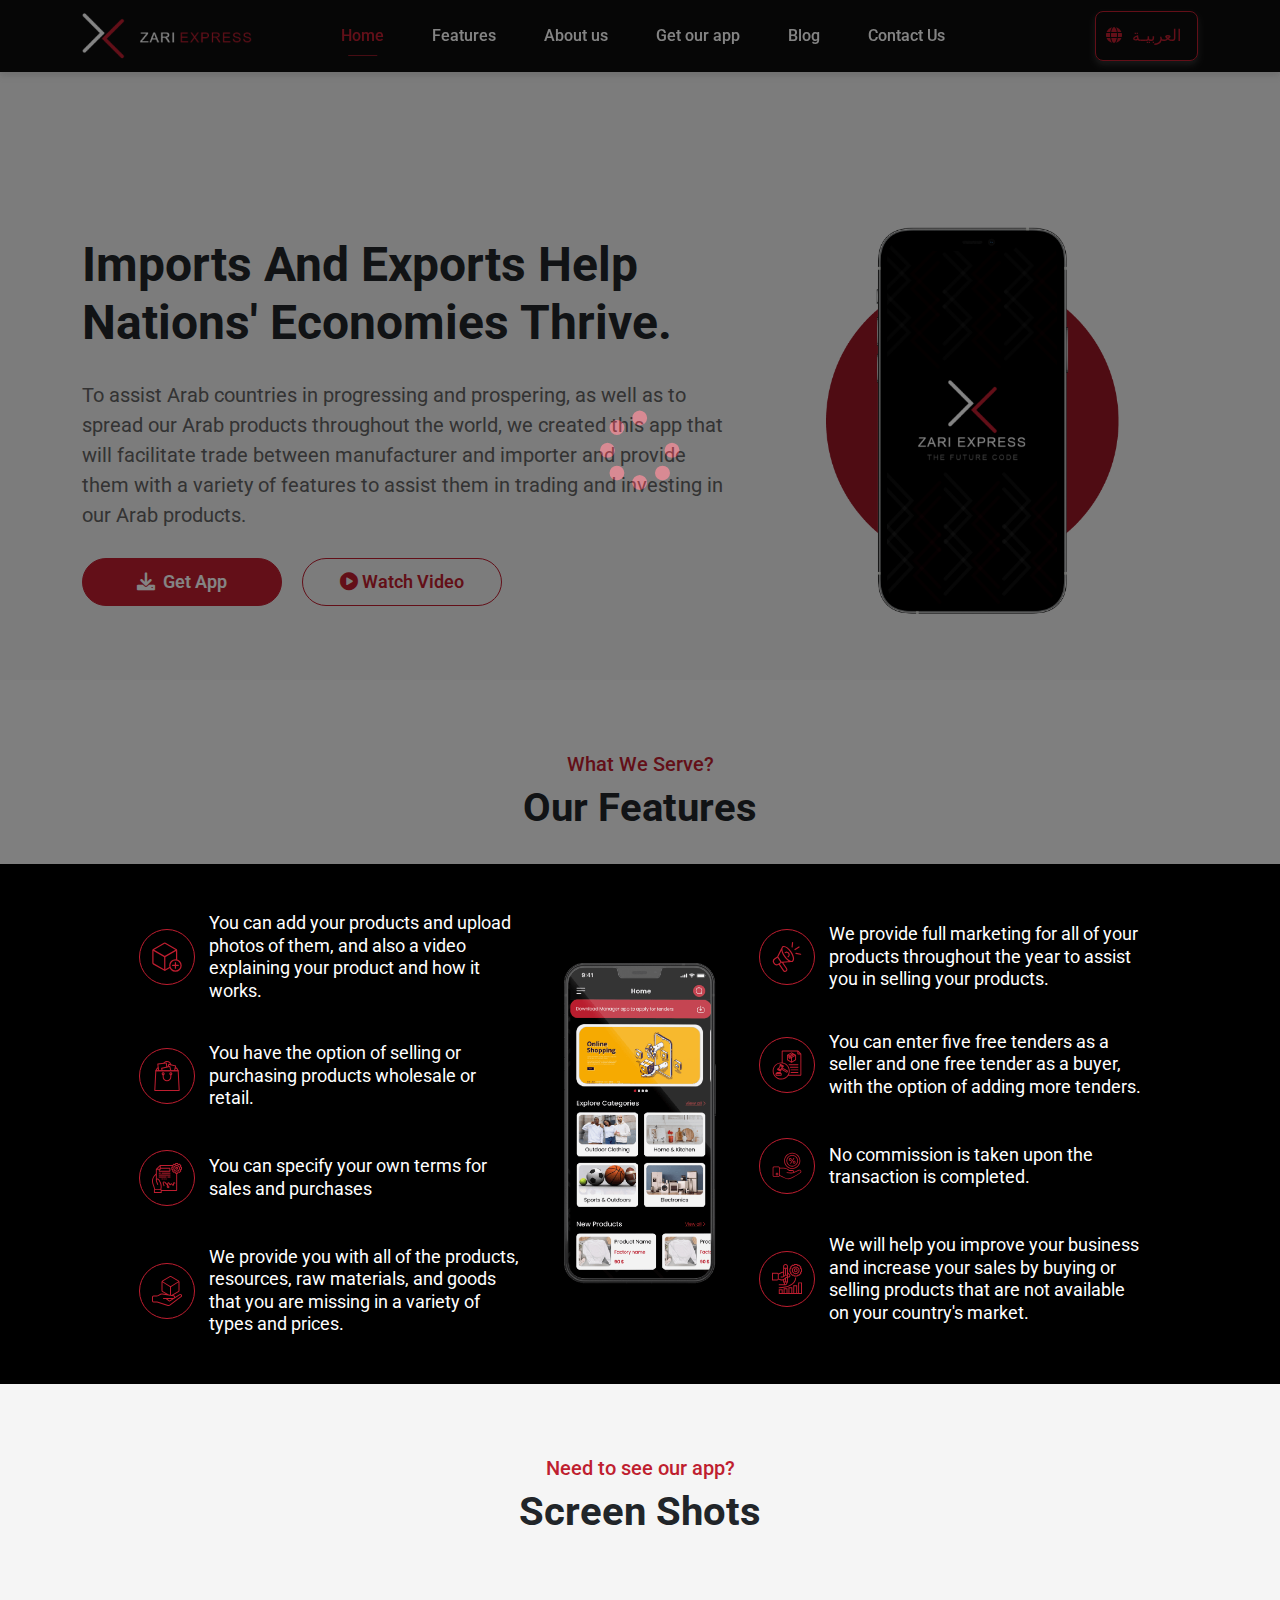
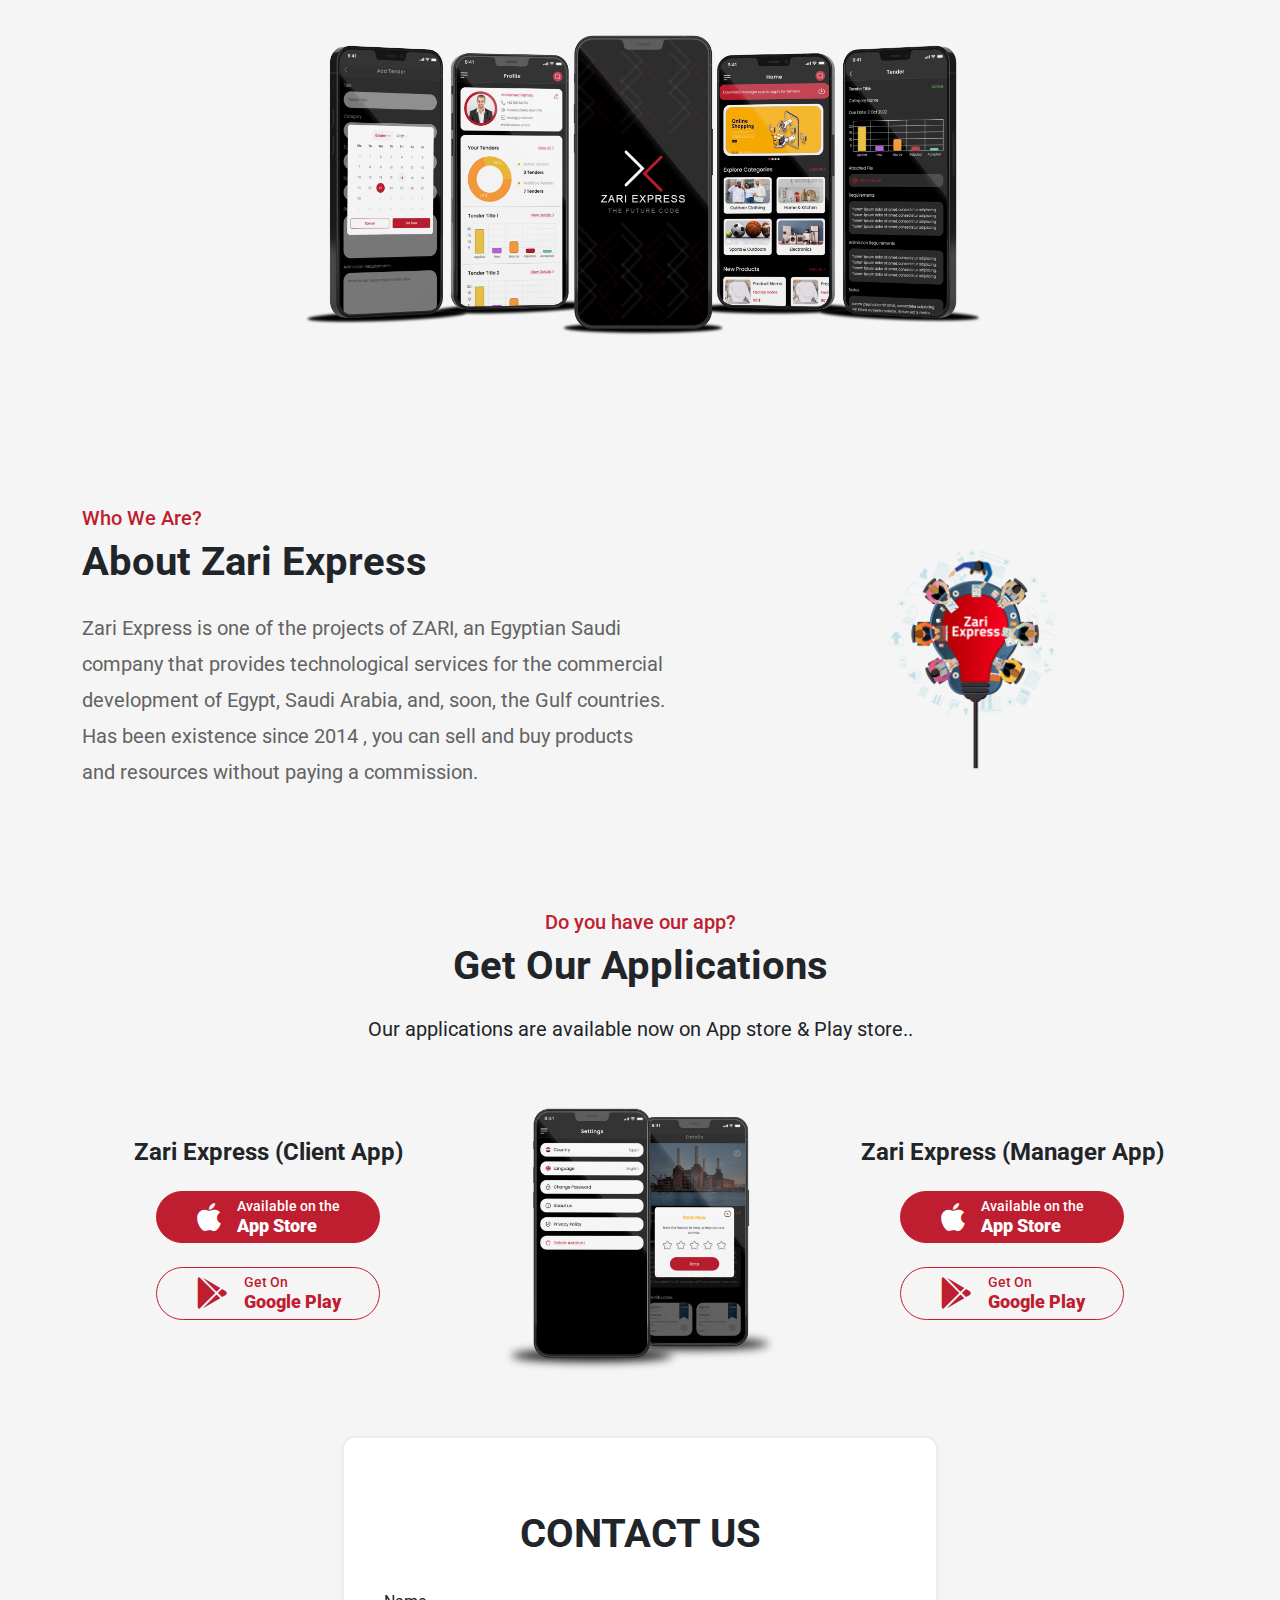
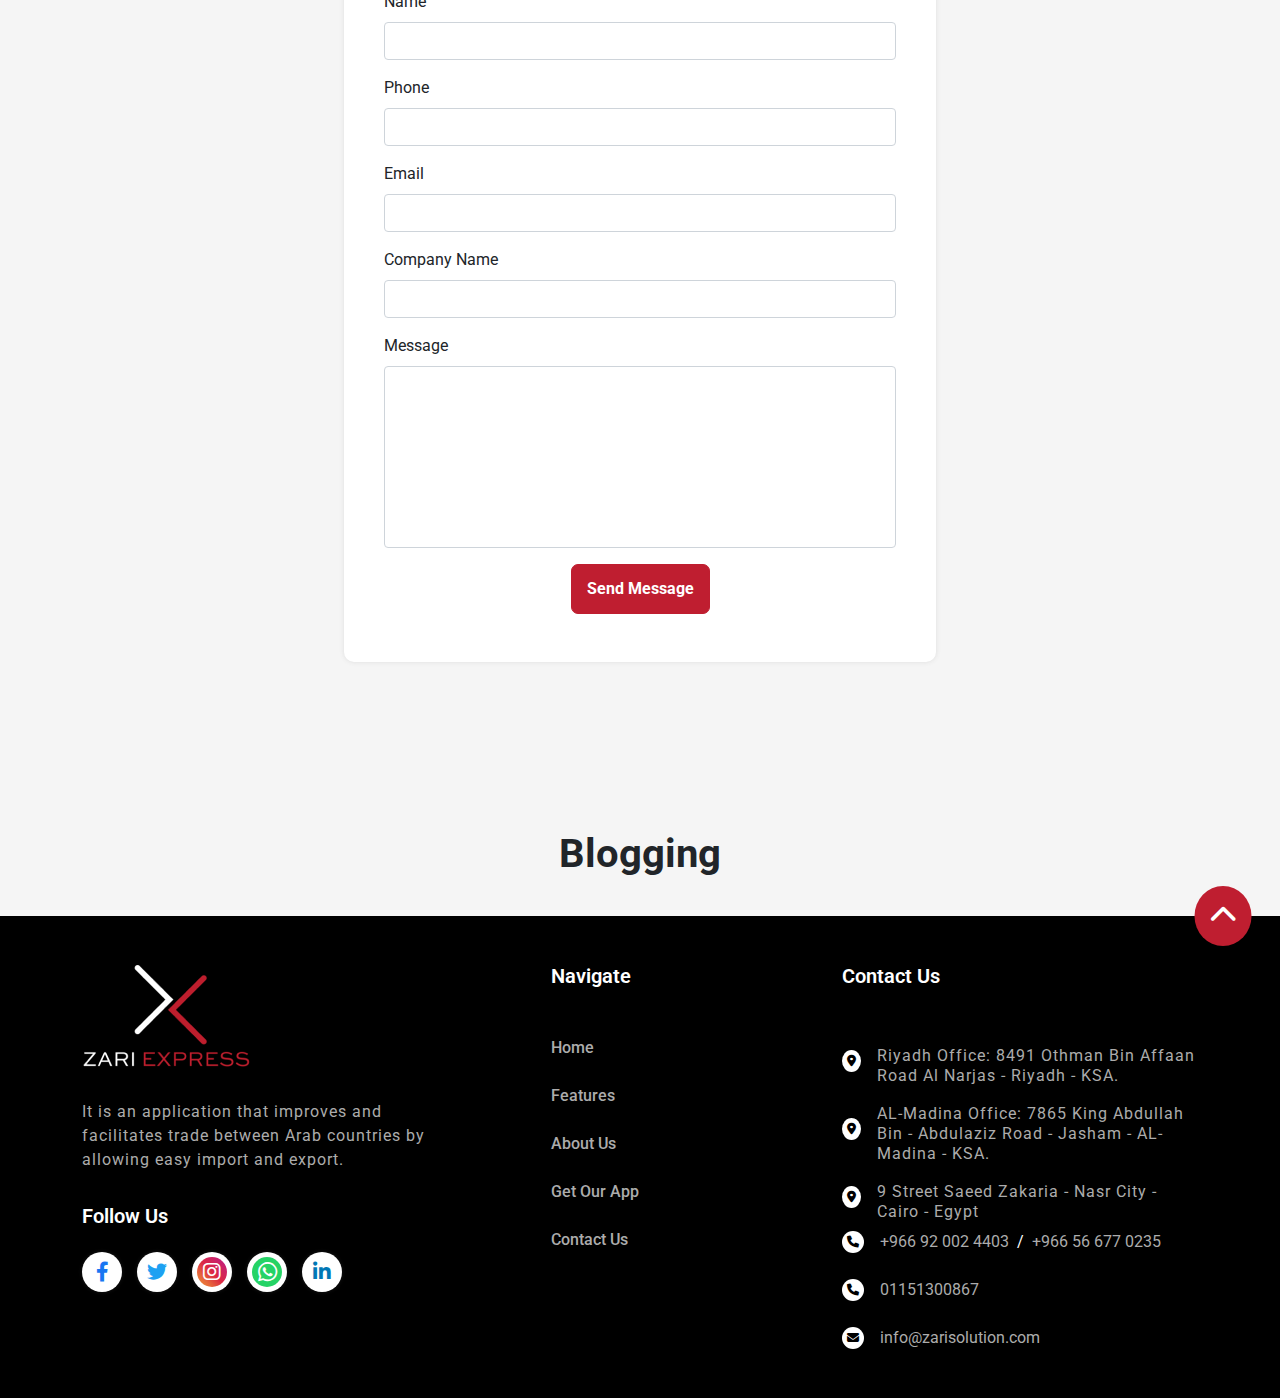
==== index.html @ 016247a8 "express" ====
<!DOCTYPE html>
<html lang="en">

<head>
    <title> Zari Express </title>
    <meta charset="UTF-8">
    <meta name="description" content="Zari Express  ">
    <meta name="kaywords" content="Zari Express  ">
    <meta http-equiv="X-UA-Compatible" content="IE=edge" />
    <meta name="viewport" content="width=device-width, initial-scale=1.0" />
    <meta name="author" content="AHMED RASHED" />
    <!-- Favicon -->
    <link href="imgs/favicon.png" rel="icon">
    <link href="https://fonts.googleapis.com/css2?family=Roboto:wght@300;400;500;700;900&family=Tajawal:wght@400;500;600;700&display=swap" rel="stylesheet">
    <link rel="stylesheet" href="css/all.min.css">
    <link rel="stylesheet" href="css/bootstrap.min.css">
    <link rel="stylesheet" href="css/style.css">
</head>

    <!-- ready -->
    <div id="ready">
        <i class="fa fa-spinner fa-5x fa-spin"></i>
    </div>

    <!-- back to top -->
    <a id="topBtn" class="position-fixed bottom-0 end-0 translate-middle text-white">
        <i  class="fa-solid fa-chevron-up fs-3 p-3 main-bg rounded-circle"></i>
    </a>

    <!-- navbar -->
    <nav class="navbar navbar-expand-lg bg-nav fixed-top py-2">
        <div class="container">
            <a class="navbar-brand"><img src="imgs/on time logo-01.png" alt="Express logo"></a>
            <button class="navbar-toggler" type="button" data-bs-toggle="collapse"
                data-bs-target="#navbarSupportedContent" aria-controls="navbarSupportedContent" aria-expanded="false"
                aria-label="Toggle navigation">
            </button>
            <div class="collapse navbar-collapse" id="navbarSupportedContent">
                <ul class="navbar-nav me-auto mb-2 mb-lg-0 ms-0 ms-lg-5 py-3 py-lg-0 fw-bold">
                    <li class="nav-item">
                        <a class="nav-link active" aria-current="page" href="#home">Home</a>
                    </li>
                    <li class="nav-item">
                        <a class="nav-link" href="#features">Features</a>
                    </li>
                    <!-- <li class="nav-item"> -->
                        <!-- <a class="nav-link" href="#screenshots">Screenshots</a> -->
                    <!-- </li> -->
                    <li class="nav-item">
                        <a class="nav-link" href="#about">About us</a>
                    </li>
                    <li class="nav-item">
                        <a class="nav-link" href="#get">Get our app</a>
                    </li>
                    <li class="nav-item">
                        <a class="nav-link" href="#blog">Blog</a>
                    </li>
                    <li class="nav-item">
                        <a class="nav-link" href="#contact">Contact Us</a>
                    </li>
                </ul>
                <div class="custome d-flex justify-content-center align-items-center pb-4 pb-lg-0">
                    <div class="language py-2">
                        <i class="fa-solid fa-globe fs-6"></i>
                        <button class="py-1">العربيـة</button>
                    </div>
                </div>
            </div>
        </div>
    </nav>

    <!-- header section -->
    <header id="home" class="home position-relative">
 
        <div class="total-header min-vh-70 d-flex justify-content-center align-items-center">
            <div class="container">
                <div class="row gy-5 d-flex justify-content-center align-items-center">
                    <div class="col-lg-7">
                        <div class="caption">
                            <h1 class="text-capitalize fw-bold mb-4">Imports and exports help nations' economies thrive.</h1>
                            <p class="mb-4 py-1">To assist Arab countries in progressing and prospering, as well as to spread our Arab products throughout the world, we created this app that will facilitate trade between manufacturer and importer and provide them with a variety of features to assist them in trading and investing in our Arab products.</p>
                            <div class="buttons">
                                <a href="#get" class="btn rounded-pill main-btn me-lg-3 special-m"><i class="fa-solid fa-download me-1"></i> Get App</a>
                                <button type="button" class="modal-btn btn rounded-pill second-btn">
                                    <i class="fa-solid fa-circle-play me-1"></i>Watch Video
                                </button>
                            </div>
                        </div>
                    </div>
                    <div class="col-lg-5">
                        <div class="img-header text-center position-relative">
                            <img src="imgs/Group 24.png" class="w-60 yellow" alt="Group">
                            <div class="img-phone position-absolute top-50 start-50 translate-middle">
                                <img src="imgs/iPhone 12 Pro.png" class="w-100" alt="iPhone 12 Pro">
                            </div>
                        </div>
                    </div>
                </div>
                <div class="trailer">
                    <iframe src="https://www.youtube.com/embed/0EMTIXkuMOU" frameborder="0"></iframe>
                    <i class="fa-solid fa-xmark close"></i>
                </div>
            </div>
        </div>
    </header>

    <!-- features section -->
    <section id="features" class="features pt-5">
        <div class="container">
            <div class="main-title text-center py-4">
                <h5 class="main-color mb-2">What We Serve?</h5>
                <h2 class="fw-bold fs-1">Our Features</h2>
            </div>
        </div>
        <div class="container-fluid bg-black py-5">
            <div class="row gy-5 d-flex justify-content-center align-items-center">
                <div class="col-lg-5">
                    <div class="feature special">
                        <span><img src="imgs/Express Icons/1.svg" alt="booking"></span>
                        <p class="one">You can add your products and upload photos of them, and also a video explaining your product and how it works.</p>
                    </div>
                    <div class="feature special">
                        <span><img src="imgs/Express Icons/2.svg" alt="party"></span>
                        <p class="two">You have the option of selling or purchasing products wholesale or retail.</p>
                    </div>
                    <div class="feature special">
                        <span><img src="imgs/Express Icons/3.svg" alt="schedule"></span>
                        <p class="three">You can specify your own terms for sales and purchases </p>
                    </div>
                    <div class="feature special mb-0">
                        <span><img src="imgs/Express Icons/4.svg" alt="Ticket Star"></span>
                        <p class="seven">We provide you with all of the products, resources, raw materials, and goods that you are missing in a variety of types and prices.</p>
                    </div>
                </div>
                <div class="col-lg-2">
                    <div class="img-feature text-center">
                        <img src="imgs/Frame 2.png" alt="Frame">
                    </div>
                </div>
                <div class="col-lg-5">
                    <div class="feature special-second">
                        <span><img src="imgs/Express Icons/5.svg" alt="offer"></span>
                        <p class="four">We provide full marketing for all of your products throughout the year to assist you in selling your products.</p>
                    </div>
                    <div class="feature special-second">
                        <span><img src="imgs/Express Icons/6.svg" alt="fast-time"></span>
                        <p class="five">You can enter five free tenders as a seller and one free tender as a buyer, with the option of adding more tenders. </p>
                    </div>
                    <div class="feature special-second">
                        <span><img src="imgs/Express Icons/7.svg" alt="drive-thru"></span>
                        <p class="six">No commission is taken upon the transaction is completed. </p>
                    </div>
                    <div class="feature special-second mb-0">
                        <span><img src="imgs/Express Icons/8.svg" alt="services"></span>
                        <p class="eight">We will help you improve your business and increase your sales by buying or selling products that are not available on your country's market.</p>
                    </div>
                </div>
            </div>
        </div>
    </section>

    <!-- screenshots section -->
    <section id="screenshots" class="screenshots py-5">
        <div class="container">
            <div class="main-title text-center py-4">
                <h5 class="main-color mb-2">Need to see our app?</h5>
                <h2 class="fw-bold fs-1">Screen Shots</h2>
            </div>
            <div class="img-screenshots text-center">
                <img src="imgs/Group 2 (2).png" alt="Group" class="w-75">
            </div>
        </div>
    </section>

    <!-- about us section -->
    <section id="about" class="about py-5">
        <div class="container py-4">
            <div class="row gy-5 d-flex justify-content-center align-items-center">
                <div class="col-lg-8">
                    <div class="main-title">
                        <h5 class="main-color mb-2">Who We Are?</h5>
                        <h2 class="fw-bold fs-1 mb-4">About Zari Express</h2>
                        <p class="fs-5 mb-0">Zari Express is one of the projects of ZARI, an Egyptian Saudi company that provides technological services for the commercial development of Egypt, Saudi Arabia, and, soon, the Gulf countries.  Has been existence since 2014 , you can sell and buy products and resources without paying a commission.</p>
                    </div>
                </div>
                <div class="col-lg-4">
                    <div class="img-about">
                        <img src="imgs/Booking illustration.png" alt="Booking illustration">
                    </div>
                </div>
            </div>
        </div>
    </section>

    <!-- get our app section -->
    <section id="get" class="get pt-5">
        <div class="container">
            <div class="main-title text-center pb-5">
                <h5 class="main-color mb-2">Do you have our app?</h5>
                <h2 class="fw-bold fs-1 mb-4">Get Our Applications</h2>
                <p class="fs-5 mb-0">Our applications are available now on App store & Play store..</p>
            </div>
            <div class="row gy-5 gx-0 d-flex justify-content-center align-items-center">
                <div class="col-lg-4">
                    <div class="client text-center d-flex flex-column">
                        <h4 class="mb-4 fw-bold">Zari Express (Client App)</h4>
                        <a  href="#"
                            class="btn mx-auto rounded-pill main-btn mb-4 d-flex justify-content-center align-items-center">
                            <i class="fa-brands fa-apple me-3 fa-2x"></i>
                            <div class="parag text-start ">
                                <p class="mb-0 available">Available on the</p>
                                <p class="mb-0 app">App Store</p>
                            </div>
                        </a>
                        <a target="_blank" href="https://play.google.com/store/apps/details?id=com.zari.zariexpress"
                            class="btn mx-auto rounded-pill second-btn mb-4 d-flex justify-content-center align-items-center">
                            <i class="fa-brands fa-google-play me-3 fa-2x"></i>
                            <div class="parag text-start">
                                <p class="mb-0 get-on">Get On</p>
                                <p class="mb-0 app">Google Play</p>
                            </div>
                        </a>
                    </div>
                </div>
                <div class="col-lg-4">
                    <div class="img-apps text-center">
                        <img src="imgs/Group 25.png" alt="Group">
                    </div>
                </div>
                <div class="col-lg-4">
                    <div class="manager text-center d-flex flex-column">
                        <h4 class="mb-4 fw-bold">Zari Express (Manager App)</h4>
                        <a   href="#"
                            class="btn mx-auto rounded-pill main-btn mb-4 d-flex justify-content-center align-items-center">
                            <i class="fa-brands fa-apple me-3 fa-2x"></i>
                            <div class="parag text-start">
                                <p class="mb-0 available">Available on the</p>
                                <p class="mb-0 app">App Store</p>
                            </div>
                        </a>
                        <a   href="#"
                            class="btn mx-auto rounded-pill second-btn mb-4 d-flex justify-content-center align-items-center">
                            <i class="fa-brands fa-google-play me-3 fa-2x"></i>
                            <div class="parag text-start">
                                <p class="mb-0 get-on">Get On</p>
                                <p class="mb-0 app">Google Play</p>
                            </div>
                        </a>
                    </div>
                </div>
            </div>
        </div>
    </section>

    <!-- contact us section last update -->
    <section id="contact" class="contact p-5  ">
        <div class="container  py-5">
            <div class="main-title text-center py-4"> 
                <h2 class="fw-bold fs-1 main__title-h2">CONTACT US</h2>
            </div> 
            <form  onsubmit="sendMessage(); reset(); return false" class="contact-screenshots  ">
                        <div  class="mb-3">
                            <label for="label__name" class="form-label label__name ">Name</label>
                            <input type="text" name="" id="label__name" class="form-control" placeholder="" aria-describedby="helpId">
                        </div>
    
                        <div class="mb-3">
                            <label for="label__phone" class="form-label label__phone">Phone</label>
                            <input type="number" name="" id="label__phone" class="form-control" placeholder="" aria-describedby="helpId">
                        </div>
    
                        <div class="mb-3">
                            <label for="label__email" class="form-label label__email">Email</label>
                            <input type="email" name="" id="label__email" class="form-control" placeholder="" aria-describedby="helpId">
                        </div>

                        <div class="mb-3">
                            <label for="label__company" class="form-label label__company">Company Name</label>
                            <input type="text" name="" id="label__company" class="form-control" placeholder="" aria-describedby="helpId">
                        </div>

                        <div class="mb-3">
                            <label for="label__message" class="form-label label__message">Message</label>
                            <textarea class="form-control" style="resize: none;" id="label__message" rows="7"></textarea>
                        </div>
                        
                        <div class="contact-btn d-flex justify-content-center align-items-center">
                            <button  type='submit'  class="m-auto  btn__message">Send Message</button>
                        </div>
                </form>
        </div>
    </section>

    <!-- blogs section last update -->
    <section id="blog" class="blog p-5  ">
        <div class="container-fluid py-5">
            <div class="main-title text-center py-4"> 
                <h2 class="fw-bold fs-1 blog__title-h2">Blogging</h2>
            </div>
            <div class="row " id="rowData">

            </div>
        </div>
    
    </section> 

    <!-- footer -->
    <footer id="footer" class="footer py-5 bg-black position-relative">
        <a id="btnTopFooter" class="position-absolute top-0 end-0 translate-middle text-white"><i
                class="fa-solid fa-chevron-up fs-3 p-3 main-bg rounded-circle"></i></a>
        <div class="container">
            <div class="row gy-5">
                <div class="col-lg-4">
                    <div class="logo-footer">
                        <img src="imgs/on time logo-01 (1).png" alt="Express logo">
                        <p>It is an application that improves and facilitates trade between Arab countries by allowing easy import and export.</p>
                        <h5 class="mb-4">Follow us </h5>
                        <div class="icons-footer d-flex align-items-center">
                            <a target="_blank" href="https://www.facebook.com/zariontime"><i
                                    class="fa-brands fa-facebook-f"></i></a>
                            <a target="_blank" href="https://twitter.com/zariontime"><i
                                    class="fa-brands fa-twitter"></i></a>
                            <a target="_blank" href="https://www.instagram.com/zariontime/"><i
                                    class="fa-brands fa-instagram"></i></a>
                            <a target="_blank" href="https://wa.me/+966566770235"><i
                                    class="fa-brands fa-whatsapp"></i></a>
                            <a target="_blank" href="https://www.linkedin.com/in/zari-solution-ksa-12717623b/"><i
                                    class="fa-brands fa-linkedin-in"></i></a>
                        </div>
                    </div>
                </div>
                <div class="col-lg-4">
                    <div class="navigate w-50 mx-auto">
                        <h5 class="mb-5 first-navigate">navigate</h5>
                        <div class="links-navigate d-flex justify-content-center flex-column">
                            <a href="#home">Home</a>
                            <a href="#features">Features</a> 
                            <a href="#about">About Us</a>
                            <a href="#get">Get Our App</a>
                            <a href="#contact">Contact Us </a>
                        </div>
                    </div>
                </div> 
                <div class="col-lg-4">
                    <div class="navigate">
                        <h5 class="mb-5 contact">Contact us</h5>
                        <div class=" mb-2">
                            <a class="d-flex justify-content-start align-items-center" target="_blank" href="https://www.google.com/maps/place/24%C2%B049'57.9%22N+46%C2%B040'52.1%22E/@24.83275,46.6811389,17z/data=!3m1!4b1!4m5!3m4!1s0x0:0x3687992a9c90bef3!8m2!3d24.8327465!4d46.6811485?hl=en">
                                <span class="me-3"><i class="fa-solid fa-location-dot"></i></span>
                                <p class="lh-sm ksa">Riyadh Office: 8491 Othman Bin Affaan Road Al Narjas - Riyadh - KSA.</p>
                            </a>
                        </div>
                        <div class=" mb-2">
                            <a class="d-flex justify-content-start align-items-center" target="_blank" href="https://www.google.com/maps/place/%D8%AD%D9%84%D9%88%D9%84+%D8%B2%D8%A7%D8%B1%D9%8A+%7C+Zari+Solution%E2%80%AD/@24.4458955,39.7212279,12z/data=!4m5!3m4!1s0x15bd95836af1a273:0xee4e65a3556763e8!8m2!3d24.4685462!4d39.6643014" >
                                <span class="me-3"><i class="fa-solid fa-location-dot"></i></span>
                                <p class="lh-sm ksa2">AL-Madina Office: 7865 King Abdullah Bin - Abdulaziz Road - Jasham - AL-Madina - KSA.</p>
                            </a>
                        </div>
                        <div class=" mb-2">
                            <a class="d-flex justify-content-start align-items-center" target="_blank" href="https://www.google.com/maps/place/30%C2%B002'14.9%22N+31%C2%B020'40.5%22E/@30.0374722,31.3445833,17z/data=!3m1!4b1!4m5!3m4!1s0x0:0xdc72553b84eee945!8m2!3d30.037473!4d31.3445899" >
                                <span class="me-3"><i class="fa-solid fa-location-dot"></i></span>
                                <p class="lh-sm egy">9 Street Saeed Zakaria - Nasr City - Cairo - Egypt</p>
                            </a>
                        </div>

                        <div class="phone d-flex justify-content-start align-items-center mb-4 text-white">
                            <span class="me-3"><i class="fa-solid fa-phone"></i></span>
                            <a target="_blank" href="tel:+966 92 002 4403" class="me-2 first"> +966 92 002 4403</a> / <a
                                target="_blank" href="tel:+966566770235" class="ms-2 second"> +966 56 677 0235</a>
                        </div>
                        <div class="phone d-flex justify-content-start align-items-center mb-4 text-white">
                            <span class="me-3"><i class="fa-solid fa-phone"></i></span>
                            <a target="_blank" href="tel:01151300867" class="me-2"> 01151300867</a>
                        </div>
                        <div class="d-flex justify-content-start align-items-center">
                            <span class="me-3"><i class="fa-solid fa-envelope"></i></span>
                            <a target="_blank" href="mailto:info@zarisolution.com@gmail.com?subject = Feedback&body = Message"> info@zarisolution.com</a>
                        </div>
                    </div>
                </div>
            </div>
        </div>
    </footer>

    <!-- js files -->
    <script src="js/bootstrap.bundle.min.js"></script>
    <script src="js/jquery-3.6.0.min.js"></script>
    <script src="js/main.js"></script>

</body>

</html>
---- css/style.css ----
:root {
    --mainColor: #BF1E30;
    --mainColorForm: #bf1e317c;
}

body {
    font-family: 'Roboto', sans-serif;
    background-color: #F5F5F5;
    overflow: hidden;
}

#ready {
    text-align: center;
    z-index: 99999;
    position: fixed;
    inset: 0;
    display: flex;
    justify-content: center;
    align-items: center;
    color: var(--mainColor);
    background-color: #000;
}

#topBtn {
    cursor: pointer;
    z-index: 99999;
    display: none;
}

a {
    text-decoration: none !important;
}

a:focus {
    box-shadow: none !important;
}

i,
img {
    cursor: pointer;
}

.main-color {
    color: var(--mainColor);
}

.main-bg {
    background-color: var(--mainColor);
}


/* navbar */
.navbar {
    box-shadow: 0px 4px 6px rgba(147, 147, 147, 0.26);
}

.navbar .navbar-toggler {
    transition: all 0.25s;
    position: relative;
    width: 40px;
    height: 40px;
    margin-right: 15px;
    cursor: pointer;
}

.navbar .navbar-toggler::before {
    content: '';
    position: absolute;
    width: 25px !important;
    height: 3px !important;
    background-color: var(--mainColor);
    transition: all 0.25s;
    transform: translateY(-10px);
    box-shadow: 0 10px 0 var(--mainColor);
}

.navbar .navbar-toggler.convert::before {
    transform: translateY(0px) rotate(45deg);
    box-shadow: 0 0 0 var(--mainColor);
}

.navbar .navbar-toggler::after {
    content: '';
    position: absolute;
    width: 25px !important;
    height: 3px !important;
    background-color: var(--mainColor);
    transition: all 0.25s;
    transform: translateY(10px);
}

.navbar .navbar-toggler.convert::after {
    transform: translateY(0px) rotate(-45deg);
}

.navbar .navbar-toggler:focus,
.navbar .navbar-toggler:hover {
    box-shadow: none;
}

.navbar .navbar-nav li {
    margin: auto 1rem;
}

.navbar .navbar-nav li a {
    color: #fff;
    position: relative;
    font-weight: 500;
    transition: all 0.25s;
    text-align: center;
}

.navbar .navbar-nav li a::before {
    content: '';
    position: absolute;
    width: 50%;
    opacity: 0;
    height: 1px;
    background-color: var(--mainColor);
    bottom: 0;
    right: 100%;
    transition: all 0.25s;
}

.active,
.navbar-nav a:focus,
.navbar-nav a:hover {
    color: var(--mainColor) !important;
}

.active::before,
.navbar-nav a:focus::before,
.navbar-nav a:hover::before {
    right: 0% !important;
    transform: translateX(-50%) !important;
    opacity: 0.7 !important;
}

.bg-nav {
    background-color: rgba(0, 0, 0, 0.95);
}

.navbar-collapse {
    /* background-color: rgba(0, 0, 0, 0.9); */
    transition: all 0.5s;
}

.custome div {
    border: 1px solid var(--mainColor);
    border-radius: 8px;
    background-color: transparent;
    padding: 10px;
    cursor: pointer;
    color: var(--mainColor);
    box-shadow: 0px 4px 6px rgba(147, 147, 147, 0.26);
}

.custome .language,
.language i {
    transition: all 0.25s;
}

.custome .language:hover {
    background-color: var(--mainColor);
}

.custome .language:hover button,
.custome .language:hover h5 {
    color: #fff !important;
}

/* .custome .language:hover option[value] {
    color: var(--mainColor) !important;
} */

.custome .language:hover.language i {
    color: #fff !important;
}

.custome .language button {
    color: var(--mainColor);
    border: none;
    outline: none;
    background-color: transparent;
    cursor: pointer;
    transition: all 0.25s;
}

/* option {
    transition: all 0.25s;
} */

/* Responsive navbar */

@media screen and (max-width: 992px) {

    .active::before,
    .navbar-nav a:focus::before,
    .navbar-nav a:hover::before {
        display: none !important;
    }

    .navbar .navbar-nav li {
        margin: auto;
    }

    .navbar .navbar-nav li a {
        margin-bottom: 0.75rem;
    }
}

/* header  */
.home {
    margin-top: 50px;
    /* background-color: rgba(249, 249, 249, 0.8); */
    background-color: rgba(238, 238, 238, 0.8);
}

.total-header {
    padding-top: 7rem;
}

.min-vh-70 {
    min-height: 70vh;
}

.caption h1 {
    font-size: 3.5rem;
}

.caption p {
    color: #636363;
    font-size: 20px;
}

.buttons a,
.buttons button {
    font-size: 18px;
    padding-top: 12px;
    padding-bottom: 12px;
    width: 200px;
    font-weight: 600;
    line-height: 22px;
    transition: all 0.25s;
}

.trailer {
    position: fixed;
    top: 50%;
    left: 50%;
    transform: translate(-50%, -50%);
    z-index: 10000;
    background-color: rgba(0, 0, 0, 0.907);
    width: 100%;
    min-height: 70vh;
    display: flex;
    justify-content: center;
    align-items: center;
    visibility: hidden;
    opacity: 0;
}

.trailer.play {
    visibility: visible;
    opacity: 1;
}

.trailer video {
    position: relative;
    width: 900px;
    outline: none;
}

.close {
    position: absolute;
    top: 30px;
    right: 30px;
    cursor: pointer;
    filter: invert(1);
    font-size: 30px;
}

@media screen and (max-width: 992px) {
    .trailer video {
        max-width: 90%;
    }
}

.main-btn {
    background-color: var(--mainColor);
    color: #fff;
    border: 1px solid var(--mainColor);
}

.main-btn:hover {
    background-color: transparent;
    color: var(--mainColor);
}

.second-btn {
    background-color: transparent;
    color: var(--mainColor);
    border: 1px solid var(--mainColor);
}

.second-btn:hover {
    background-color: var(--mainColor);
    color: #fff;
}

.caption,
.img-header {
    position: relative;
    z-index: 2;
}

.img-phone img {
    /* height: 22rem; */
    /* position: relative; */
    /* z-index: 2; */
    transition: all 0.5s;
}

.img-phone img:hover {
    transform: scale(1.1, 1.1);
}

.vectors .vector {
    top: 50%;
}

/* Responsive header section */

@media screen and (max-width: 992px) {
    .total-header .row {
        flex-direction: column-reverse;
    }

    .total-header {
        padding-bottom: 2.5rem;
    }

    .caption,
    .img-header {
        width: 75%;
        margin-right: auto;
        margin-left: auto;
    }

    .caption p {
        font-size: 18px;
    }

    .vectors {
        display: none !important;
    }

}

@media screen and (min-width: 1200px) and (max-width: 1400px) {
    .img-header>img {
        width: 65% !important;
    }

    .img-phone>img {
        width: 85% !important;
    }

    .caption h1 {
        font-size: 3rem;
    }
}

@media screen and (min-width: 992px) and (max-width: 1200px) {
    .img-header>img {
        width: 70% !important;
    }

    .img-phone>img {
        width: 80% !important;
    }
}

@media screen and (min-width: 768px) and (max-width: 992px) {
    .img-header>img {
        width: 70% !important;
    }

    .img-phone>img {
        width: 90% !important;
    }
}

@media screen and (min-width: 768px) and (max-width: 1200px) {
    .caption h1 {
        font-size: 2.5rem;
    }
}

@media screen and (max-width: 768px) {
    .img-header>img {
        width: 70% !important;
    }

    .img-phone>img {
        width: 80% !important;
    }

    .caption h1 {
        font-size: 2rem;
    }

    .buttons a {
        /* width: 150px; */
        margin-bottom: 1.25rem;
    }
}

/* @media screen and (min-width: 300px) and (max-width: 500px){
    .special-m{
        margin-bottom: 1rem;
        margin-left: 20px;
    }
} */

/* Features section */

.feature {
    width: 75%;
    display: flex;
    /* justify-content: center; */
    align-items: center;
    margin-bottom: 2.5rem;
}

.special {
    margin-left: auto;
}

.special-second {
    margin-right: auto;
}

.feature span {
    display: flex;
    justify-content: center;
    align-items: center;
    padding: 12px;
    margin-right: 14px;
    border: 1px solid var(--mainColor);
    border-radius: 50%;
}

.feature span img {
    width: 30px;
    transition: all 0.5s;
}

.feature span img:hover {
    transform: scale(1.15, 1.15);
}

.feature p {
    color: #fff;
    margin-bottom: 0;
    font-size: 18px;
    line-height: 1.25;
}

.img-feature img {
    width: 80%;
    transition: all 0.5s;
}

.img-feature img:hover {
    transform: scale(1.1, 1.1);
}


/* Responsive */

@media screen and (min-width: 992px) and (max-width: 1200px) {
    .img-feature img {
        width: 100%;
    }
}

@media screen and (max-width: 992px) {
    .feature {
        margin-right: auto;
        margin-left: auto;
    }

    .special {
        margin-right: auto;
    }

    .special-second {
        margin-left: auto;
    }

    .img-feature img {
        width: 25%;
    }
}

/* about us section */
.about .main-title p {
    width: 80%;
    line-height: 1.8;
    color: #636363;
    font-size: 20px; 
}

.about .img-about img {
    width: 75%;
    transition: all 0.5s;
}

.about .img-about img:hover {
    transform: scale(1.1, 1.1);
}

/* Responsive */

@media screen and (min-width: 992px) and (max-width: 1200px) {
    .about .img-about img {
        width: 100%;
    }
}

@media screen and (min-width: 768px) and (max-width: 992px) {
    .about .img-about img {
        width: 70%;
    }
}

@media screen and (max-width: 992px) {

    .about .main-title,
    .about .img-about {
        text-align: center;
    }

    .about .main-title p {
        margin-left: auto;
        margin-right: auto;
    }
}


/* get app section */
.parag>p {
    font-size: 14px;
    line-height: 1.2;
    font-weight: 500; 
}

.parag .app {
    font-size: 18px;
    font-weight: 900;
    line-height: 1.2;
}

.client a,
.manager a {
    width: 60%;
}

.img-apps img {
    width: 80%;
    transition: all 0.5s;
}

.img-apps img:hover {
    transform: scale(1.1, 1.1);
}

/* Responsive */

@media screen and (min-width: 992px) and (max-width: 1200px) {
    .img-apps img {
        width: 100%;
    }
}

@media screen and (min-width: 768px) and (max-width: 992px) {

    .client a,
    .manager a {
        width: 28% !important;
    }
}


@media screen and (max-width: 992px) {

    .get .main-title,
    .img-apps {
        width: 75%;
        margin-left: auto;
        margin-right: auto;
    }

    .img-apps img {
        width: 75%;
    }
}

@media screen and (max-width: 768px) {

    .client a,
    .manager a {
        width: 40% !important;
    }
}



/* footer */
.footer h5 {
    text-transform: capitalize;
    color: #fff;
    font-weight: 600;
}

.footer p {
    color: #ACACAC;
    letter-spacing: 1px;
    margin: 2rem 0;
}

.icons-footer a {
    width: 40px;
    height: 40px;
    background-color: #fff;
    display: flex;
    justify-content: center;
    align-items: center;
    margin-right: 15px;
    font-size: 18px;
    border-radius: 50%;
    box-shadow: 0px 0px 4px rgba(154, 154, 154, 0.15);
}

.icons-footer i {
    font-size: 20px;
}

.icons-footer a .fa-facebook-f {
    color: #1877f2;
}

.icons-footer a .fa-twitter {
    color: #1da1f2;
}

.icons-footer a .fa-instagram {
    width: 30px;
    height: 30px;
    border-radius: 50%;
    display: flex;
    justify-content: center;
    align-items: center;
    color: #fff;
    background: #f09433;
    background: -moz-linear-gradient(45deg, #f09433 0%, #e6683c 25%, #dc2743 50%, #cc2366 75%, #bc1888 100%);
    background: -webkit-linear-gradient(45deg, #f09433 0%, #e6683c 25%, #dc2743 50%, #cc2366 75%, #bc1888 100%);
    background: linear-gradient(45deg, #f09433 0%, #e6683c 25%, #dc2743 50%, #cc2366 75%, #bc1888 100%);
    filter: progid:DXImageTransform.Microsoft.gradient(startColorstr='#f09433', endColorstr='#bc1888', GradientType=1);
}

.icons-footer a .fa-whatsapp {
    width: 30px;
    height: 30px;
    border-radius: 50%;
    display: flex;
    justify-content: center;
    align-items: center;
    color: #fff;
    background: #25d366;
    font-size: 22px !important;
}

.icons-footer a .fa-linkedin-in {
    color: #0077b5;
}

.links-navigate a {
    color: #ECECEC;
    font-weight: 500;
    margin-bottom: 1.5rem;
    transition: all 0.3s;
}

.links-navigate a:hover {
    color: var(--mainColor);
}

.navigate a {
    color: #ACACAC;
}

.navigate span {
    padding: 5px;
    background-color: #fff;
    border-radius: 50%;
    color: #000 !important;
    display: inline-flex;
    justify-content: center;
    align-items: center;
}

.navigate span i {
    font-size: 12px;
}

.navigate div p {
    margin-top: 10px;
    margin-bottom: 0px;
    text-align: start;
}

/* Responsive footer */
/* last update */
@media screen and (min-width: 1400px) {
    .footer {

        /* margin-top: -100px; */
    }
}

@media screen and (min-width: 992px) and (max-width: 1400px) {
    .footer {
        margin-top: -90px;
    }
}

@media screen and (max-width: 992px) {

    .icons-footer {
        justify-content: center;
    }

    .logo-footer,
    .navigate {
        width: 75% !important;
        margin-left: auto;
        margin-right: auto;
    }
}

/* last update CONTACT US */

.contact .container {
    box-shadow: 0 0 5px #ddd;
    background-color: #FFFFFF;
    width: 50%;
    display: flex;
    justify-content: center;
    align-items: center;
    flex-direction: column;
    border-radius: 10px;
}

@media screen and (max-width: 992px) {
    .contact .container {
        width: 100% !important;
    }
}

.contact .container .contact-screenshots {
    width: 90%;
}

.contact-btn button:hover {
    background-color: transparent !important;
    color: var(--mainColor);
    border: 1px solid var(--mainColor);
}

.contact-btn button {
    box-shadow: 0 0 7px #ddd;
    transition: all 0.5s;
    font-weight: 700;
    padding: 12px 15px;
    border-radius: 7px;
    background-color: var(--mainColor) !important;
    border: 1px solid var(--mainColor);
    color: #fff;
    box-shadow: none;

}

/* start Blog style */
.app__blog .bg-blog {
    background-color: #f1f1f1;
}

.app__blog .bg-blog .app__blog-h3 {
    margin-top: 16px;
    margin-bottom: 17px;
    font-family: 'Tajawal';
    font-style: normal;
    font-weight: 500;
    font-size: 20px;
    line-height: 24px; 
    /* Black */

    color: #000000;

}
.blogAuthor{
    /* Arabic (Nav bar) */

    font-family: 'Tajawal';
    font-style: normal;
    font-weight: 500;
    font-size: 18px;
    line-height: 22px; 
    text-align: right;

    /* Dark Gray */ 
    color: #4A4A4A;
}
.app__Blog-footer{
    display: flex ;
    justify-content: space-between;
}
.app__Blog-footer-right i{
    color: #4A4A4A;
    
}
/* end Blog style */ 

/* scroll */
::-webkit-scrollbar {
    width: 6px;
}

::-webkit-scrollbar-track {
    background-color: black;
}

::-webkit-scrollbar-thumb {
    background-color: var(--mainColor);
    border-radius: 50px;
}

.form-control:focus {
    outline: 0;
    box-shadow: 0 0 0 0.25rem var(--mainColorForm) !important;
    border-color: var(--mainColor);
}

/* .form-control { */
/* outline: 0; */
/* box-shadow: 0 0 0 0.25rem   rgba(180, 11, 11, 0.745) !important; */
/* border-color:red; */
/* } */

/* Blogs */
.blog__bg-gradient{
    background-color: rgb(223, 222, 222);
}
.blog .bg-light{
    background:white !important
}
@media screen and (max-width:1200px) {
    
    .blog .bg-light {
        width:80% !important;
}
}
@media screen and (max-width:767px) {
    
    .blog .bg-light {
        width:100% !important;
}
}
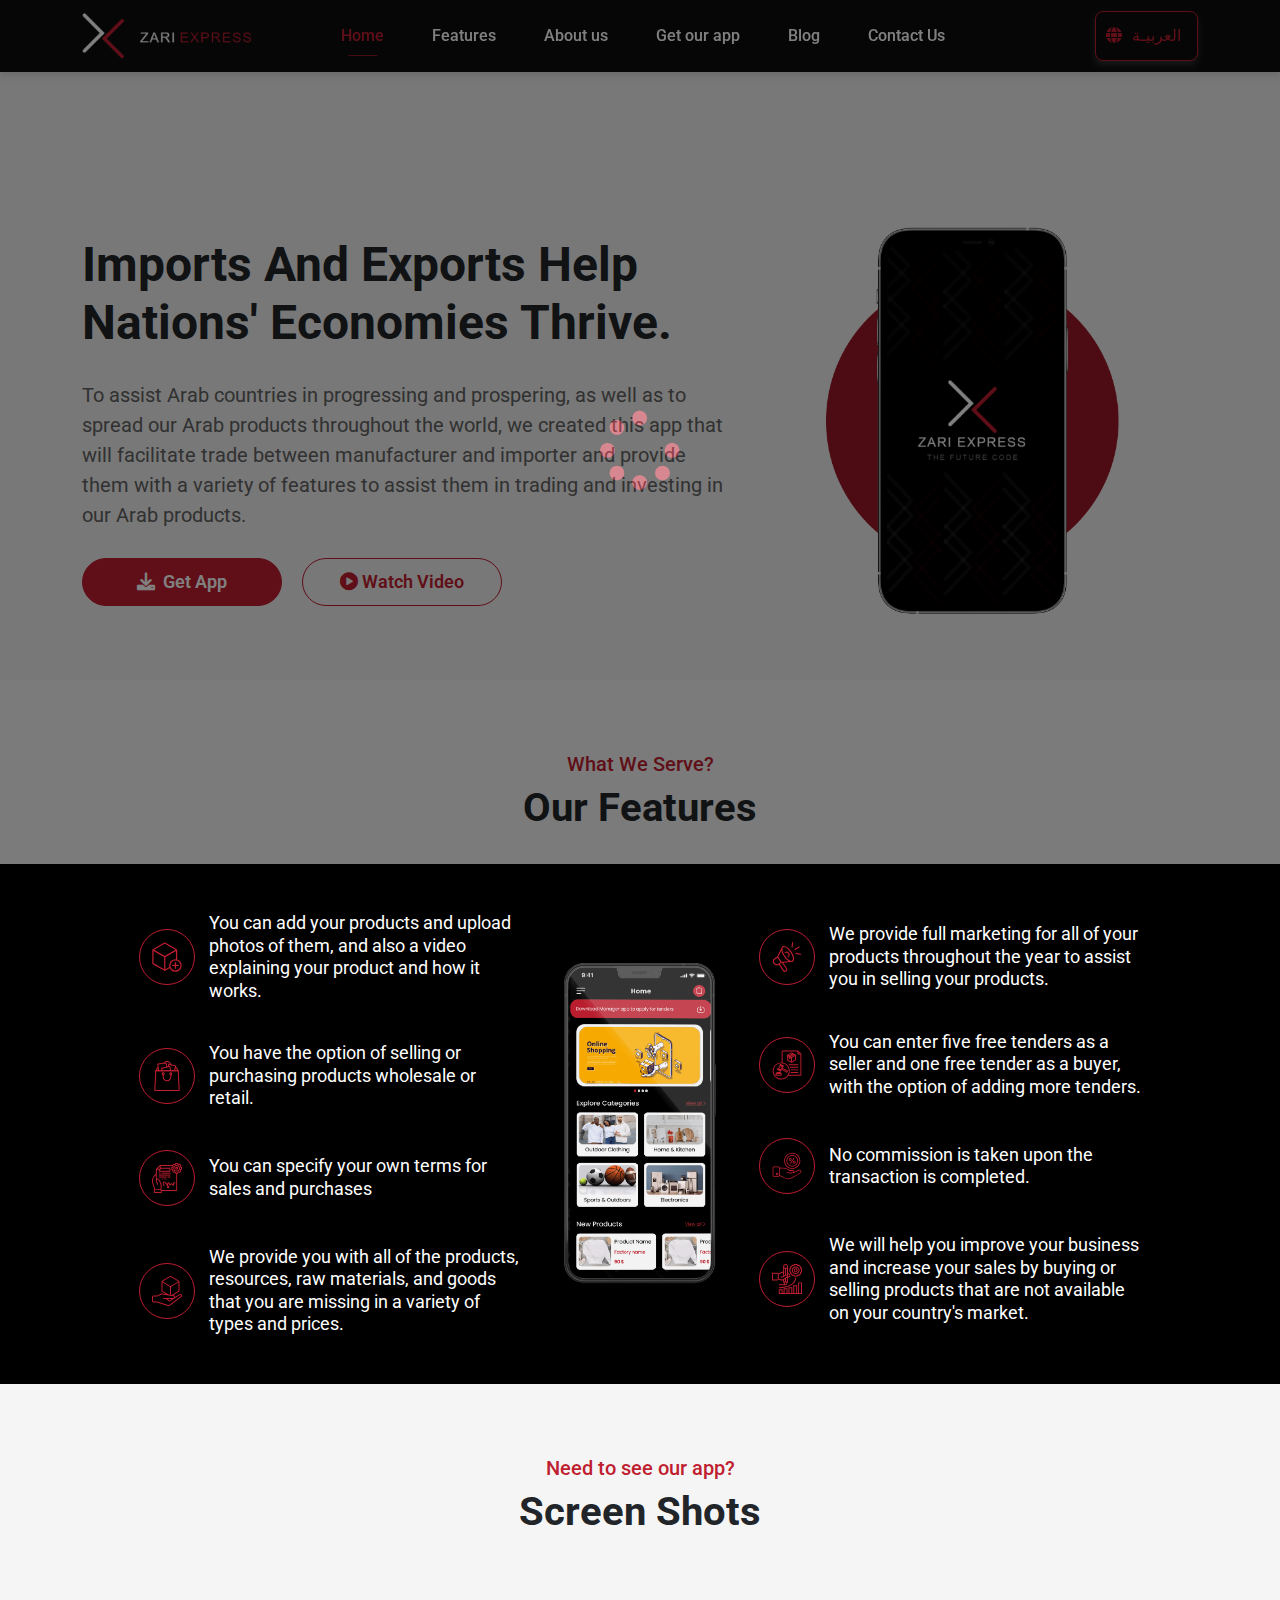
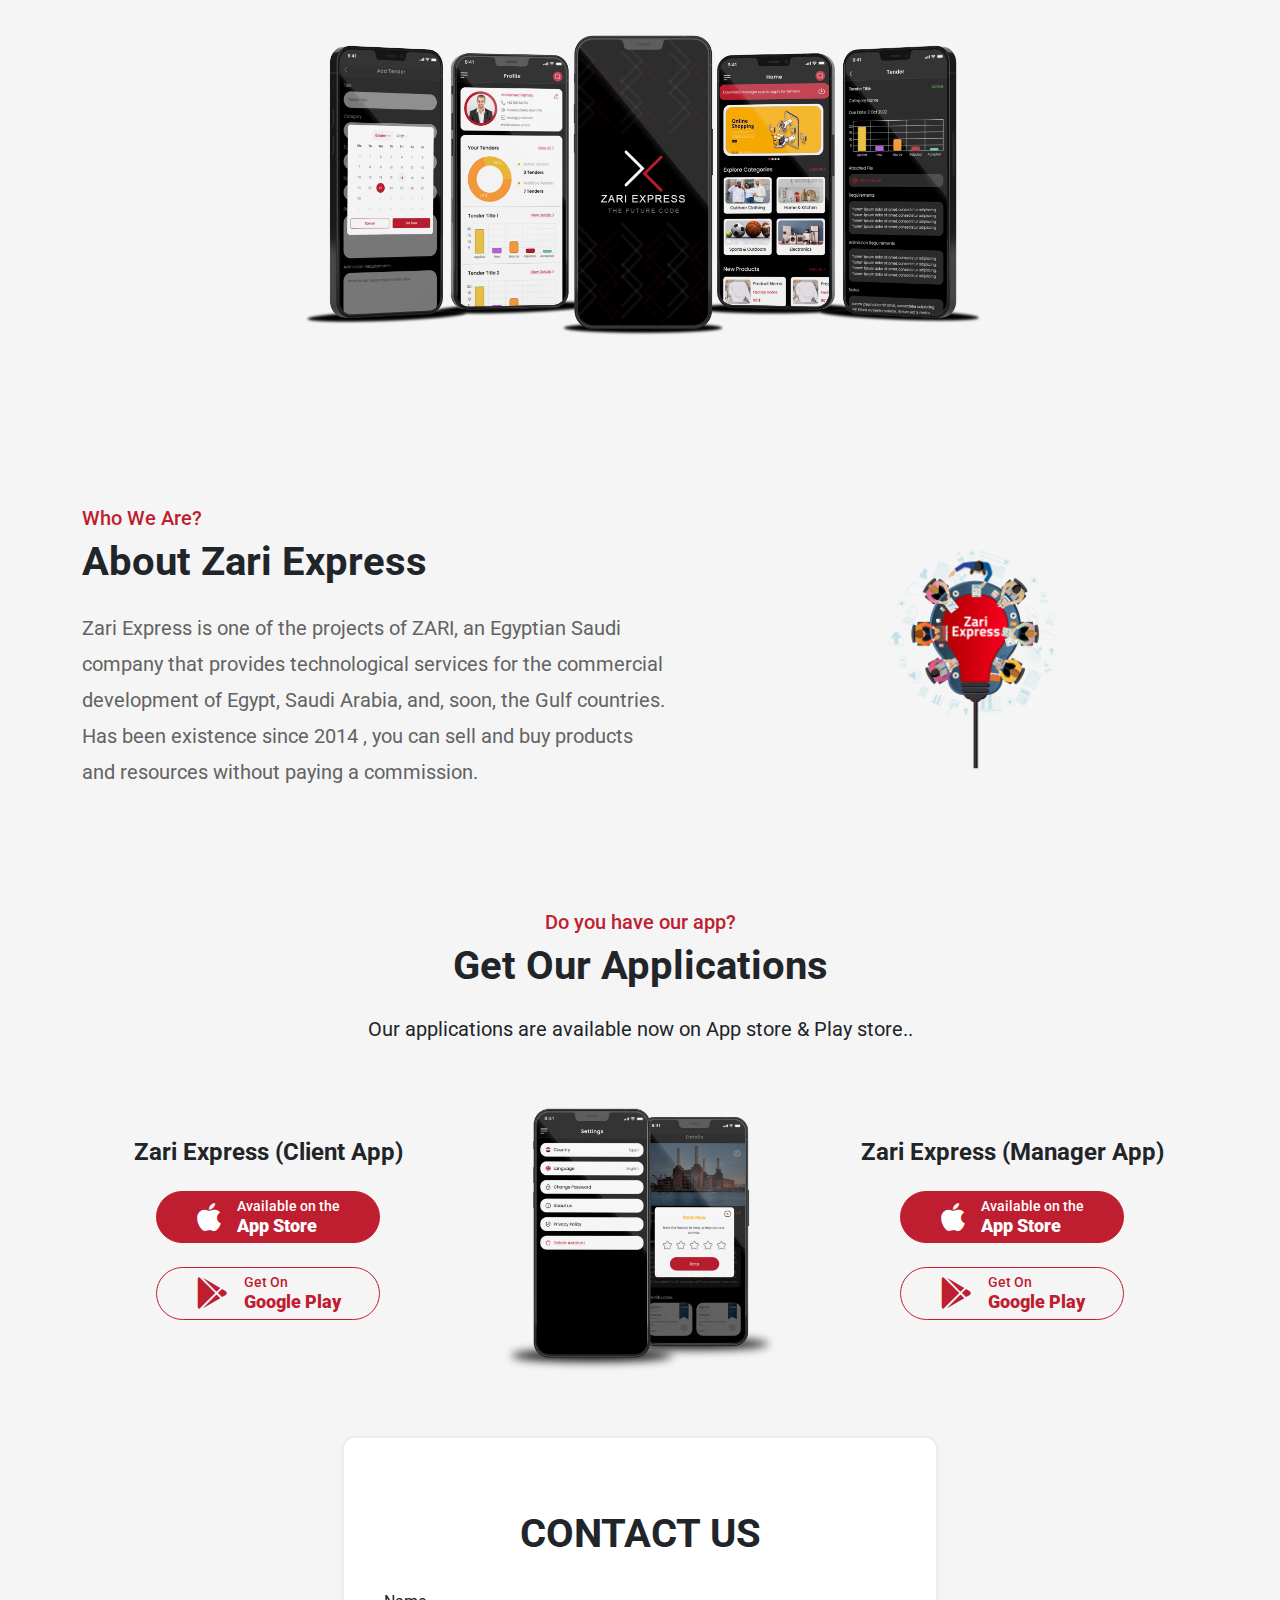
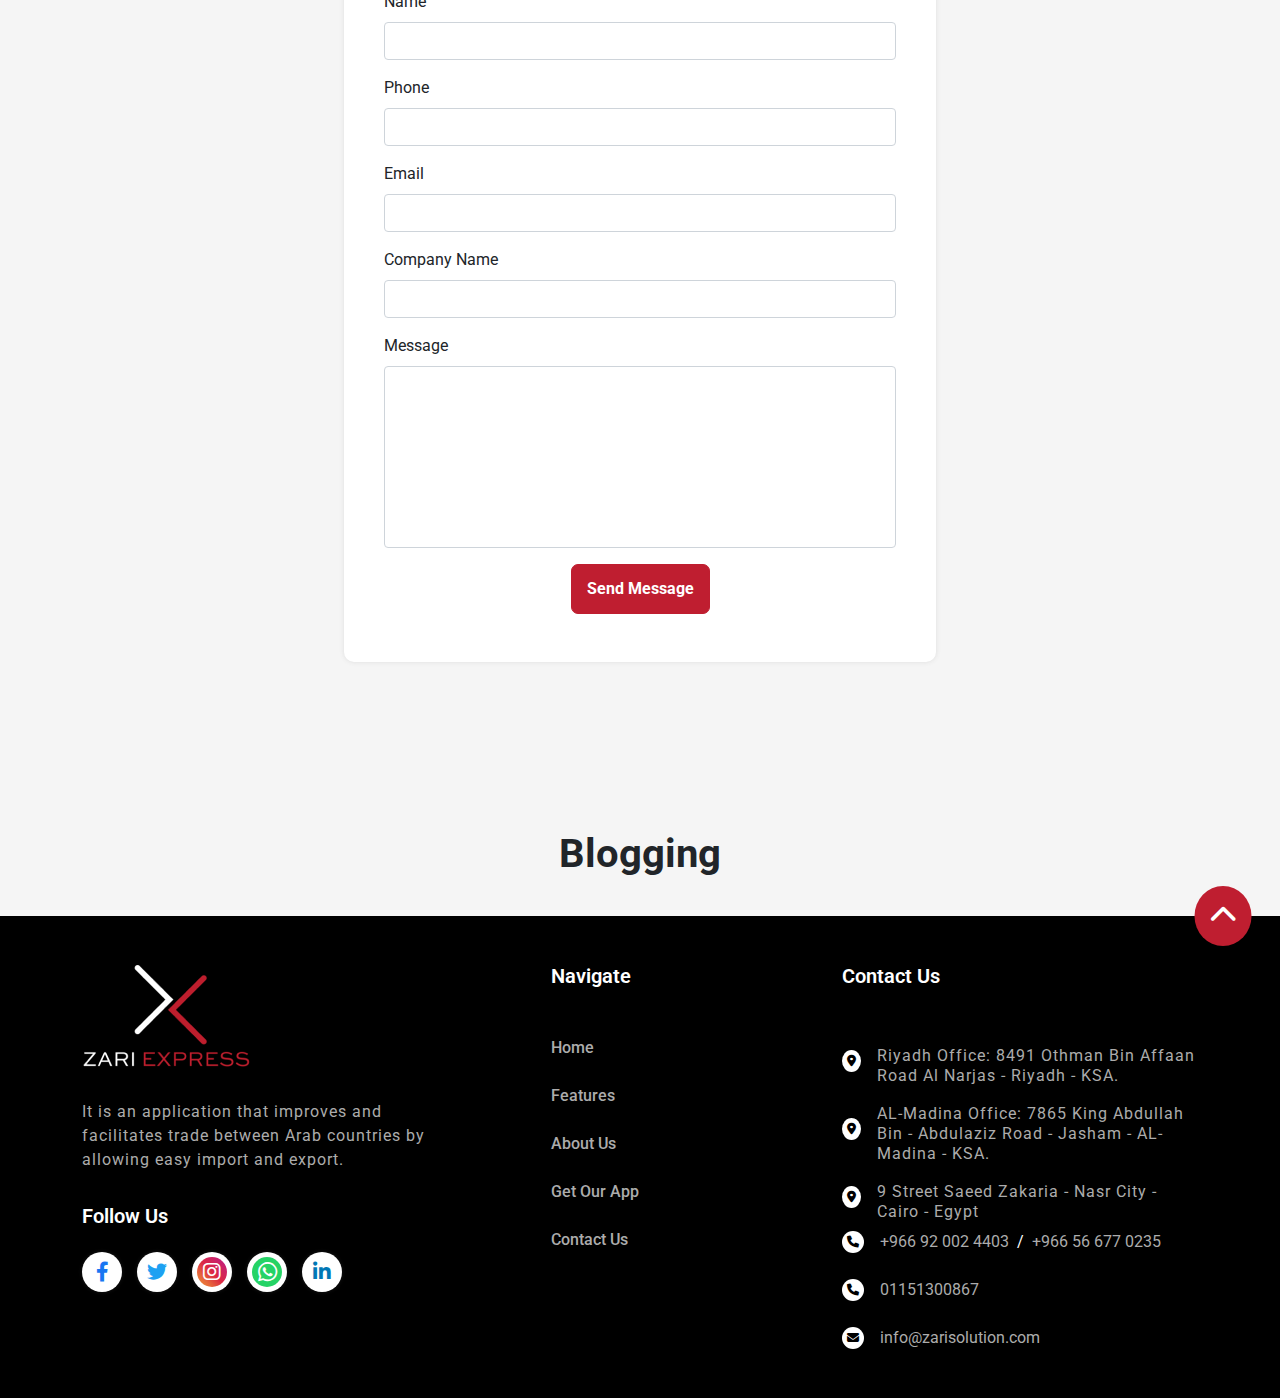
==== commit d0555cdf: "express" ====
--- a/index.html
+++ b/index.html
@@ -53,7 +53,7 @@
                         <a class="nav-link" href="#get">Get our app</a>
                     </li>
                     <li class="nav-item">
-                        <a class="nav-link" href="#blog">Blog</a>
+                        <a class="nav-link"id="blog" href="#blog">Blog</a>
                     </li>
                     <li class="nav-item">
                         <a class="nav-link" href="#contact">Contact Us</a>
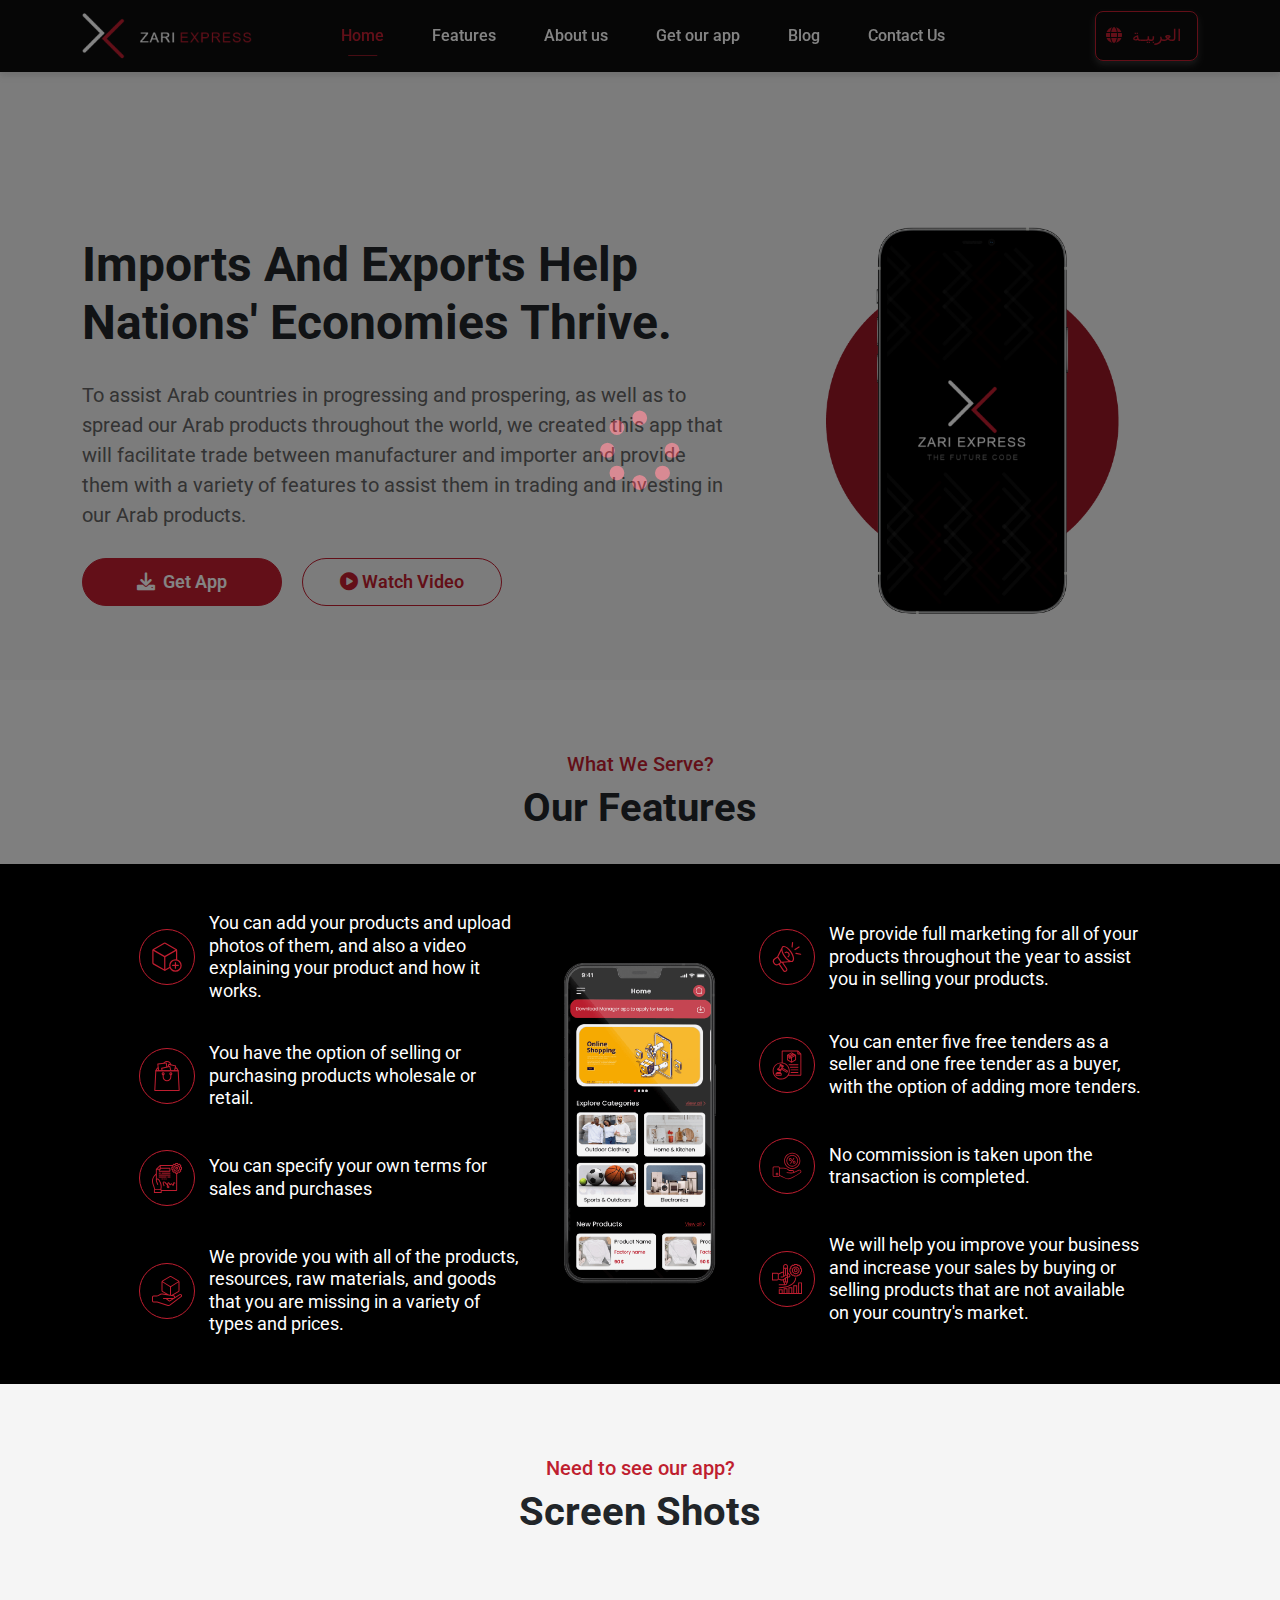
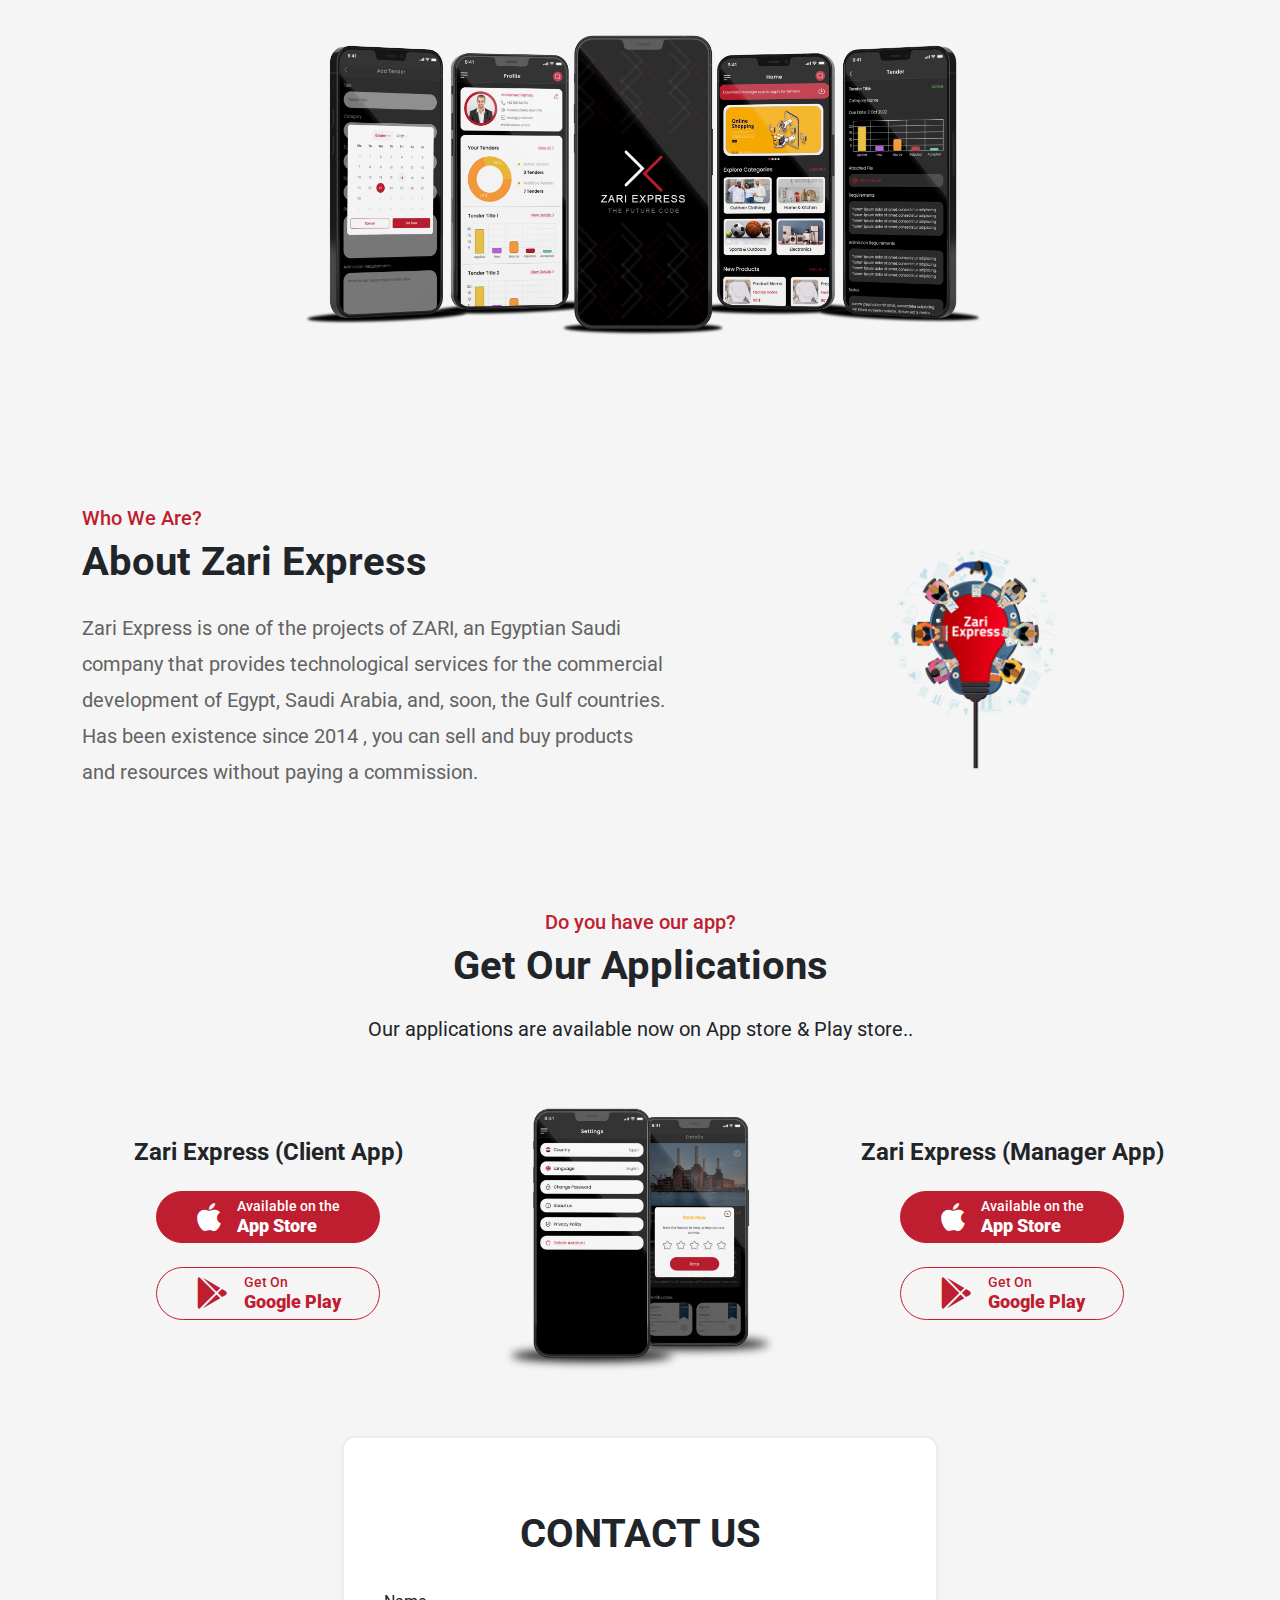
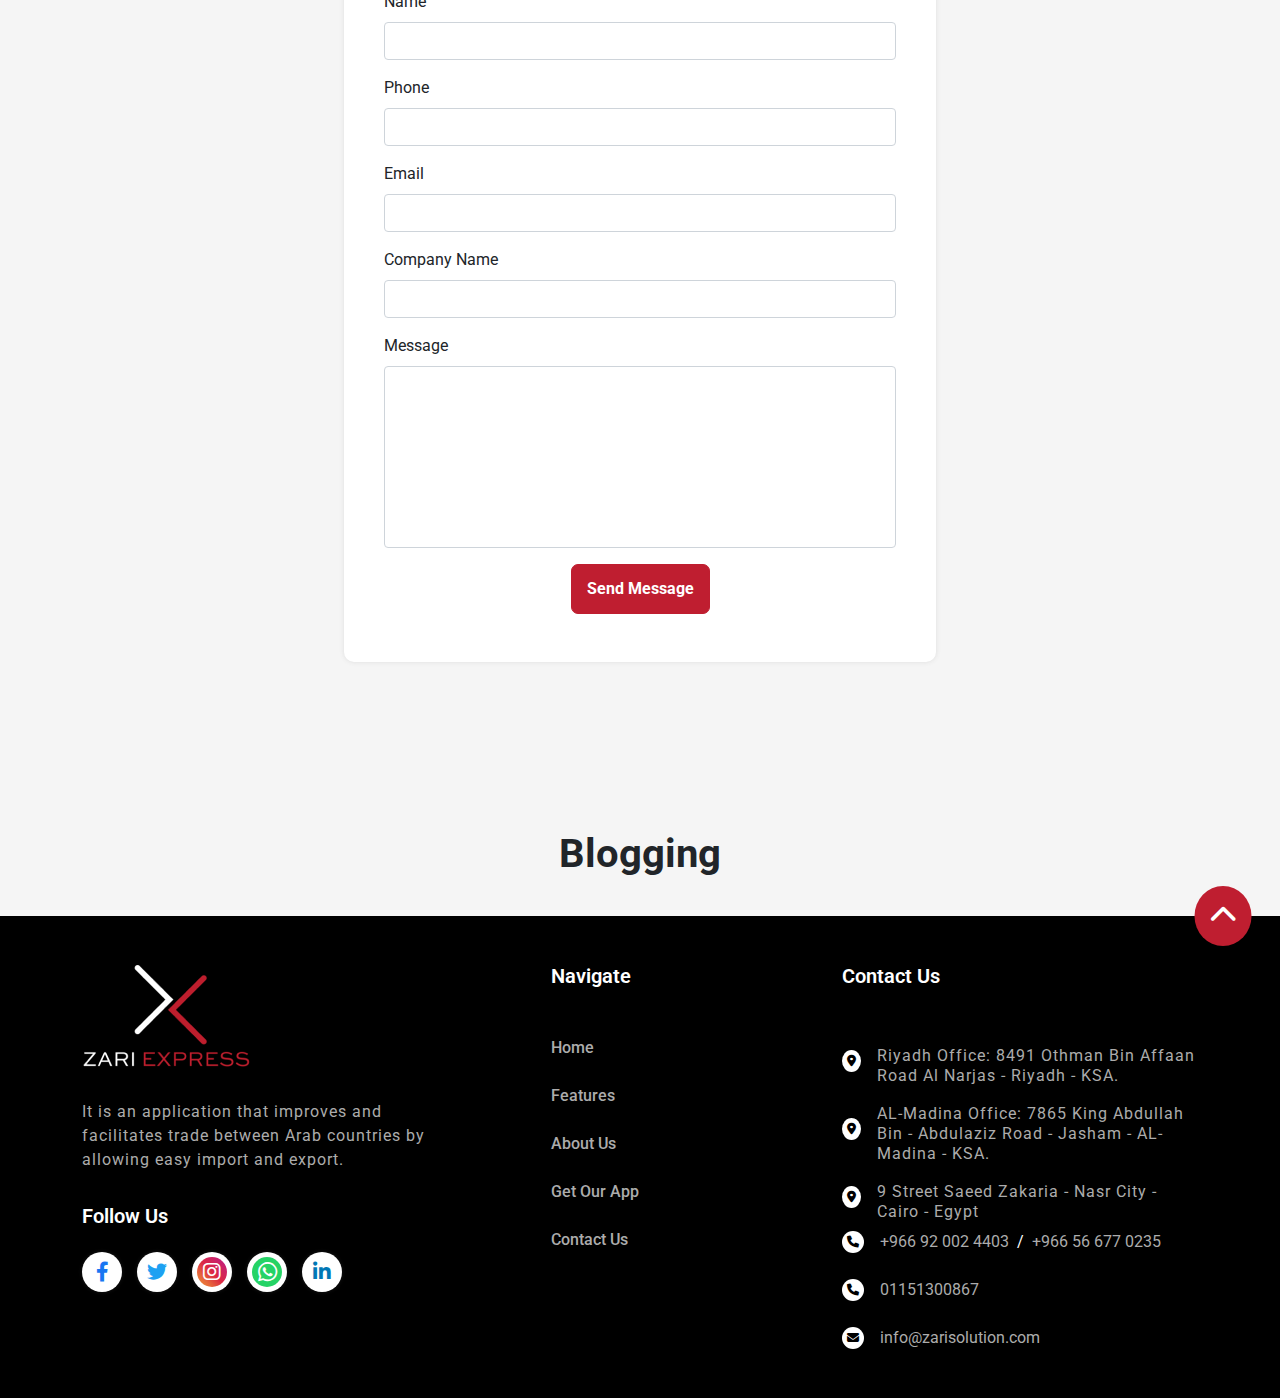
==== commit e9a649be: "express" ====
--- a/index.html
+++ b/index.html
@@ -53,7 +53,7 @@
                         <a class="nav-link" href="#get">Get our app</a>
                     </li>
                     <li class="nav-item">
-                        <a class="nav-link"id="blog" href="#blog">Blog</a>
+                        <a class="nav-link" id="navBlog" href="#blog">Blog</a>
                     </li>
                     <li class="nav-item">
                         <a class="nav-link" href="#contact">Contact Us</a>
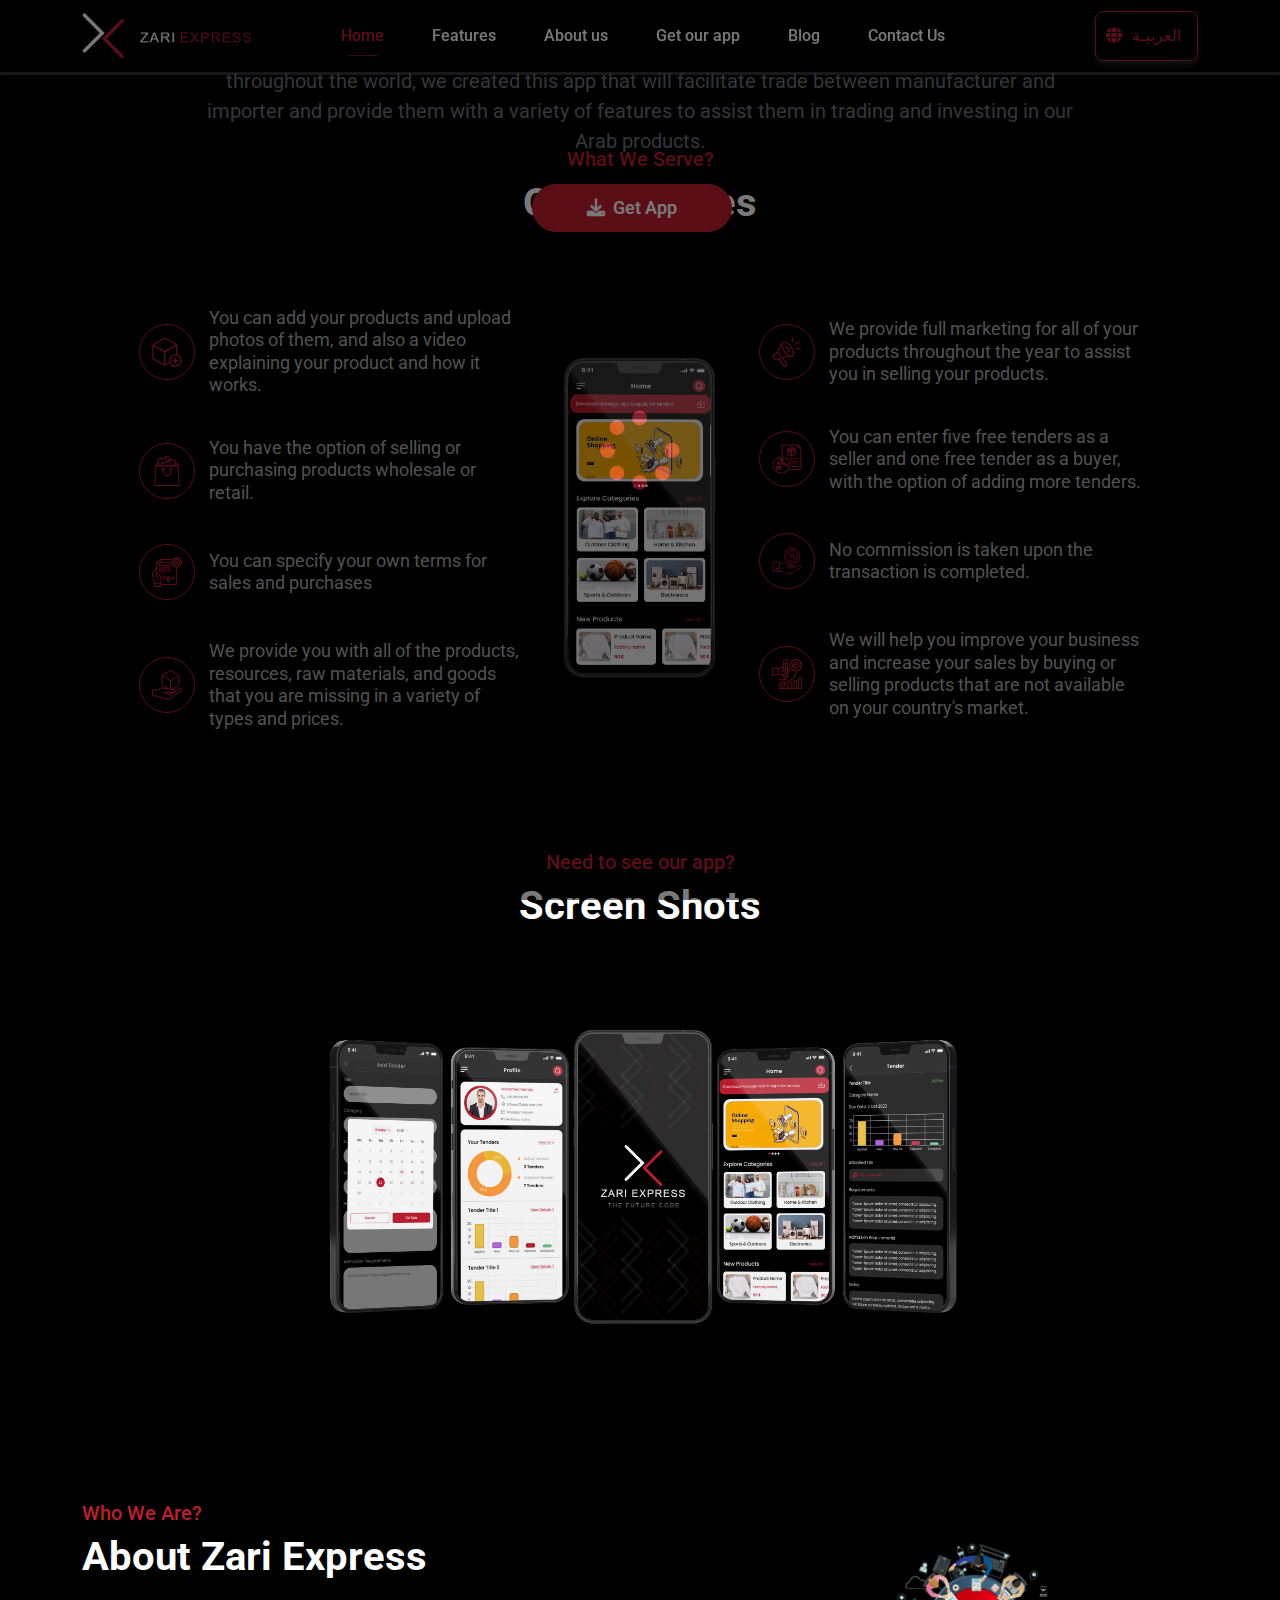
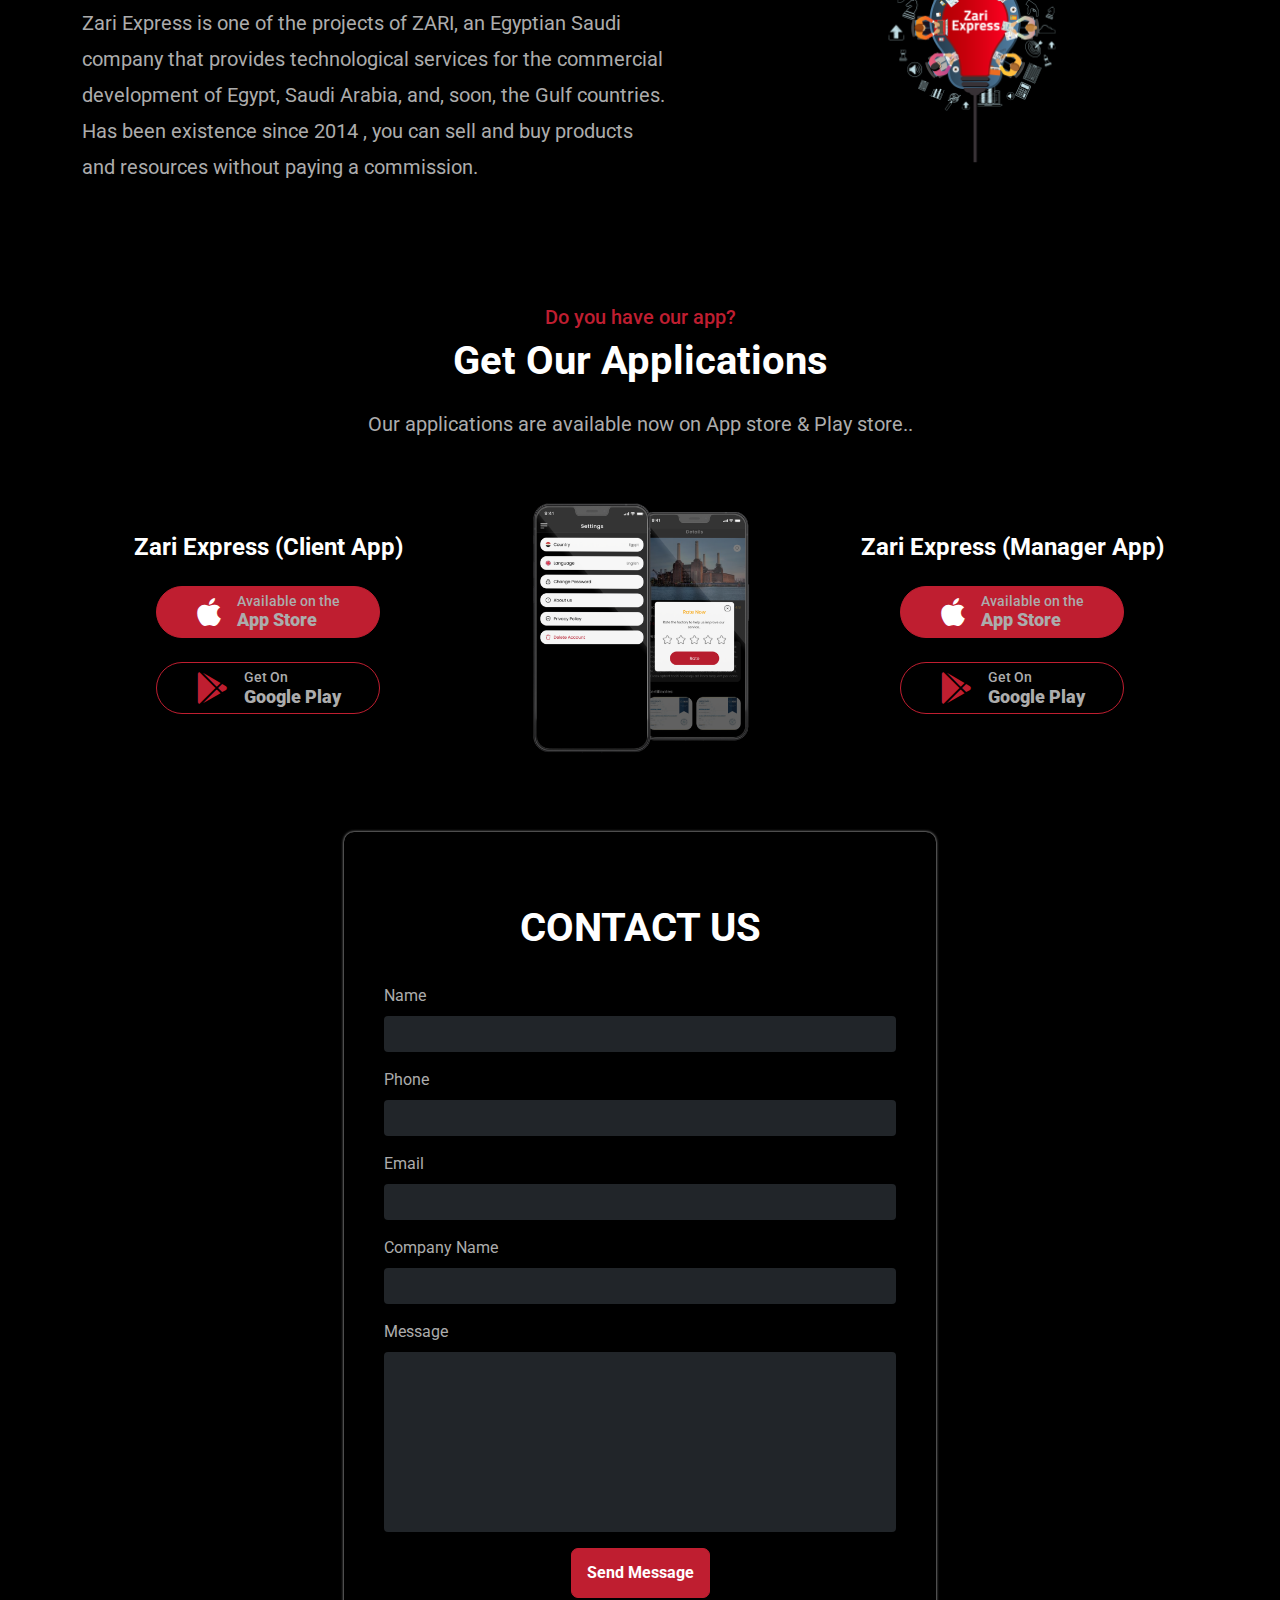
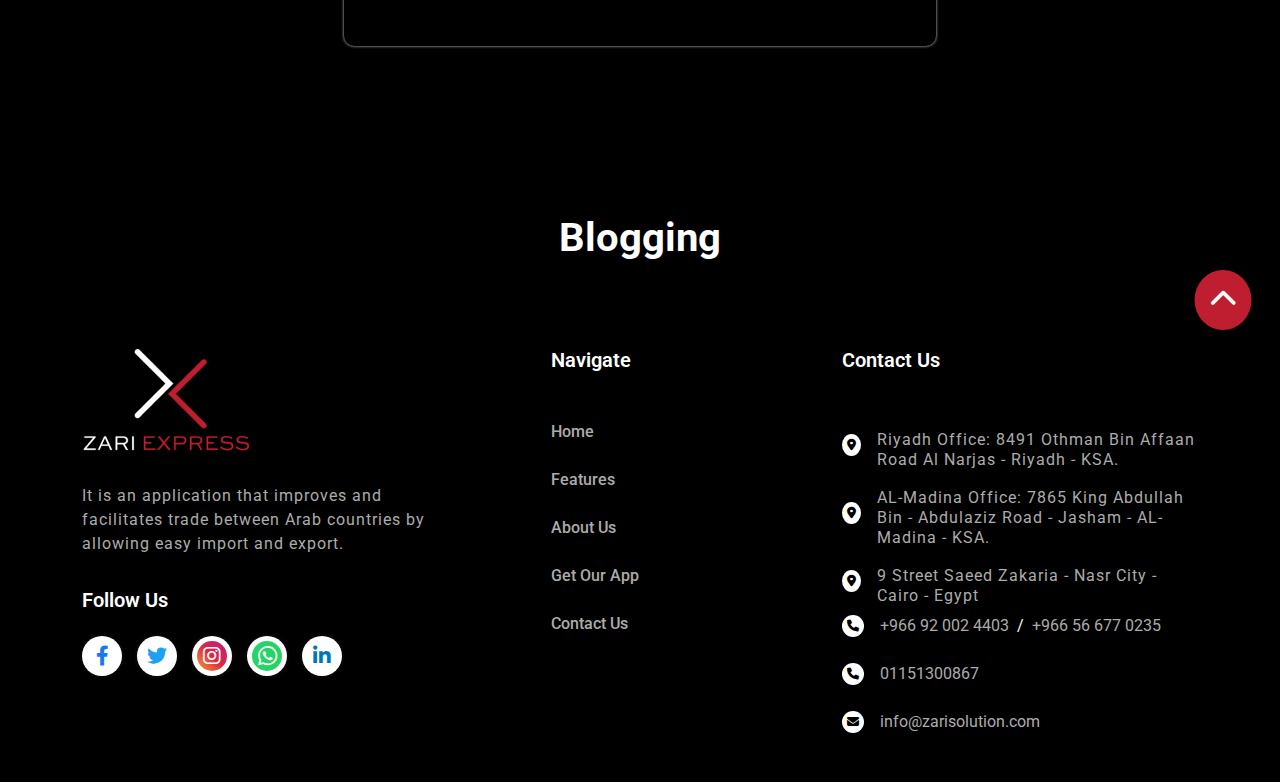
==== commit 2af0eecf: "expresss" ====
--- a/index.html
+++ b/index.html
@@ -70,38 +70,21 @@
     </nav>
 
     <!-- header section -->
-    <header id="home" class="home position-relative">
- 
-        <div class="total-header min-vh-70 d-flex justify-content-center align-items-center">
-            <div class="container">
-                <div class="row gy-5 d-flex justify-content-center align-items-center">
-                    <div class="col-lg-7">
-                        <div class="caption">
-                            <h1 class="text-capitalize fw-bold mb-4">Imports and exports help nations' economies thrive.</h1>
-                            <p class="mb-4 py-1">To assist Arab countries in progressing and prospering, as well as to spread our Arab products throughout the world, we created this app that will facilitate trade between manufacturer and importer and provide them with a variety of features to assist them in trading and investing in our Arab products.</p>
-                            <div class="buttons">
-                                <a href="#get" class="btn rounded-pill main-btn me-lg-3 special-m"><i class="fa-solid fa-download me-1"></i> Get App</a>
-                                <button type="button" class="modal-btn btn rounded-pill second-btn">
-                                    <i class="fa-solid fa-circle-play me-1"></i>Watch Video
-                                </button>
-                            </div>
-                        </div>
-                    </div>
-                    <div class="col-lg-5">
-                        <div class="img-header text-center position-relative">
-                            <img src="imgs/Group 24.png" class="w-60 yellow" alt="Group">
-                            <div class="img-phone position-absolute top-50 start-50 translate-middle">
-                                <img src="imgs/iPhone 12 Pro.png" class="w-100" alt="iPhone 12 Pro">
-                            </div>
-                        </div>
-                    </div>
-                </div>
-                <div class="trailer">
-                    <iframe src="https://www.youtube.com/embed/0EMTIXkuMOU" frameborder="0"></iframe>
-                    <i class="fa-solid fa-xmark close"></i>
-                </div>
-            </div>
-        </div>
+    <header id="home" class="home position-relative vh-75">
+        <div class="position-relative ">
+             
+         <img src="imgs/main-page-2.gif" class="w-100 yellow" alt="Group">   
+            <div class="overlay"></div>
+        </div>
+        <div class="position-absolute  py-5 test">
+            <div class="caption w-100 ">  
+                <h1 class="text-capitalize text-light fw-bold mb-4">Imports and exports help nations' economies thrive.</h1>  
+                <p class="mb-4 py-1 text-secondary">To assist Arab countries in progressing and prospering, as well as to spread our Arab products throughout the world, we created this app that will facilitate trade between manufacturer and importer and provide them with a variety of features to assist them in trading and investing in our Arab products.</p>  
+                <div class="buttons">  
+                    <a href="#get" class="btn rounded-pill main-btn me-lg-3 special-m"><i class="fa-solid fa-download me-1"></i> Get App</a>  
+                </div>  
+            </div>  
+        </div> 
     </header>
 
     <!-- features section -->
@@ -253,7 +236,7 @@
     </section>
 
     <!-- contact us section last update -->
-    <section id="contact" class="contact p-5  ">
+    <section id="contact" class="contact  p-5  ">
         <div class="container  py-5">
             <div class="main-title text-center py-4"> 
                 <h2 class="fw-bold fs-1 main__title-h2">CONTACT US</h2>
@@ -261,27 +244,27 @@
             <form  onsubmit="sendMessage(); reset(); return false" class="contact-screenshots  ">
                         <div  class="mb-3">
                             <label for="label__name" class="form-label label__name ">Name</label>
-                            <input type="text" name="" id="label__name" class="form-control" placeholder="" aria-describedby="helpId">
+                            <input type="text" name="" id="label__name" class="form-control bg-dark" placeholder="" aria-describedby="helpId">
                         </div>
     
                         <div class="mb-3">
                             <label for="label__phone" class="form-label label__phone">Phone</label>
-                            <input type="number" name="" id="label__phone" class="form-control" placeholder="" aria-describedby="helpId">
+                            <input type="number" name="" id="label__phone" class="form-control bg-dark" placeholder="" aria-describedby="helpId">
                         </div>
     
                         <div class="mb-3">
                             <label for="label__email" class="form-label label__email">Email</label>
-                            <input type="email" name="" id="label__email" class="form-control" placeholder="" aria-describedby="helpId">
+                            <input type="email" name="" id="label__email" class="form-control bg-dark" placeholder="" aria-describedby="helpId">
                         </div>
 
                         <div class="mb-3">
                             <label for="label__company" class="form-label label__company">Company Name</label>
-                            <input type="text" name="" id="label__company" class="form-control" placeholder="" aria-describedby="helpId">
+                            <input type="text" name="" id="label__company" class="form-control bg-dark" placeholder="" aria-describedby="helpId">
                         </div>
 
                         <div class="mb-3">
                             <label for="label__message" class="form-label label__message">Message</label>
-                            <textarea class="form-control" style="resize: none;" id="label__message" rows="7"></textarea>
+                            <textarea sty class="form-control bg-dark text-light" style="resize: none;" id="label__message" rows="7"></textarea>
                         </div>
                         
                         <div class="contact-btn d-flex justify-content-center align-items-center">
--- a/css/style.css
+++ b/css/style.css
@@ -5,10 +5,15 @@
 
 body {
     font-family: 'Roboto', sans-serif;
-    background-color: #F5F5F5;
+    background-color: #000000;
     overflow: hidden;
 }
-
+h2,h4 {
+    color: white !important;
+}
+label, p{
+    color: #ACACAC !important;
+}
 #ready {
     text-align: center;
     z-index: 99999;
@@ -51,7 +56,8 @@
 
 /* navbar */
 .navbar {
-    box-shadow: 0px 4px 6px rgba(147, 147, 147, 0.26);
+    box-shadow: 0px 4px 6px rgba(41, 40, 40, 0.26);
+    background-color: #000 !important;
 }
 
 .navbar .navbar-toggler {
@@ -753,8 +759,8 @@
 /* last update CONTACT US */
 
 .contact .container {
-    box-shadow: 0 0 5px #ddd;
-    background-color: #FFFFFF;
+    box-shadow: 0 0 3px #ddd; 
+    background-color: #000;
     width: 50%;
     display: flex;
     justify-content: center;
@@ -762,7 +768,16 @@
     flex-direction: column;
     border-radius: 10px;
 }
-
+.contact .container input{
+    background-color: rgba(22, 22, 22, 0.63);
+    border: none !important;
+    color: #ACACAC !important; 
+}
+textarea{
+    background-color: rgba(22, 22, 22, 0.63);
+    border: none !important;
+    color: #ACACAC !important; 
+}
 @media screen and (max-width: 992px) {
     .contact .container {
         width: 100% !important;
@@ -877,4 +892,50 @@
     .blog .bg-light {
         width:100% !important;
 }
+}
+
+
+
+/* Video */
+.overlay{ 
+    position: absolute;
+    top: 0;
+    left: 0;
+    right: 0;
+    bottom: 0;
+    background-color: rgba(0, 0, 0, 0.7);
+} 
+.test{
+    top: 0;
+    left: 0;
+    right: 0;
+    bottom: 0; 
+    display:flex;
+    justify-content:center;
+    align-items: center;
+    width: 70%;
+    text-align: center;
+    margin: auto;
+}
+@media screen and (max-width:1000px) {
+    .test{ 
+        width: 95% !important;
+    }
+} 
+
+@media screen and (max-width:700px) {
+    .test{  
+        margin-top: 100px ; 
+    }
+    .test .caption h1{  
+        margin-bottom: 0px !important;
+        padding-top: 4rem !important;
+        font-size: 16px !important;
+    }
+    .test .caption p{ 
+        font-size: 14px !important;
+    }
+} 
+.test .caption .ext-capitalize{
+    color:rgb(216, 33, 33) !important;
 }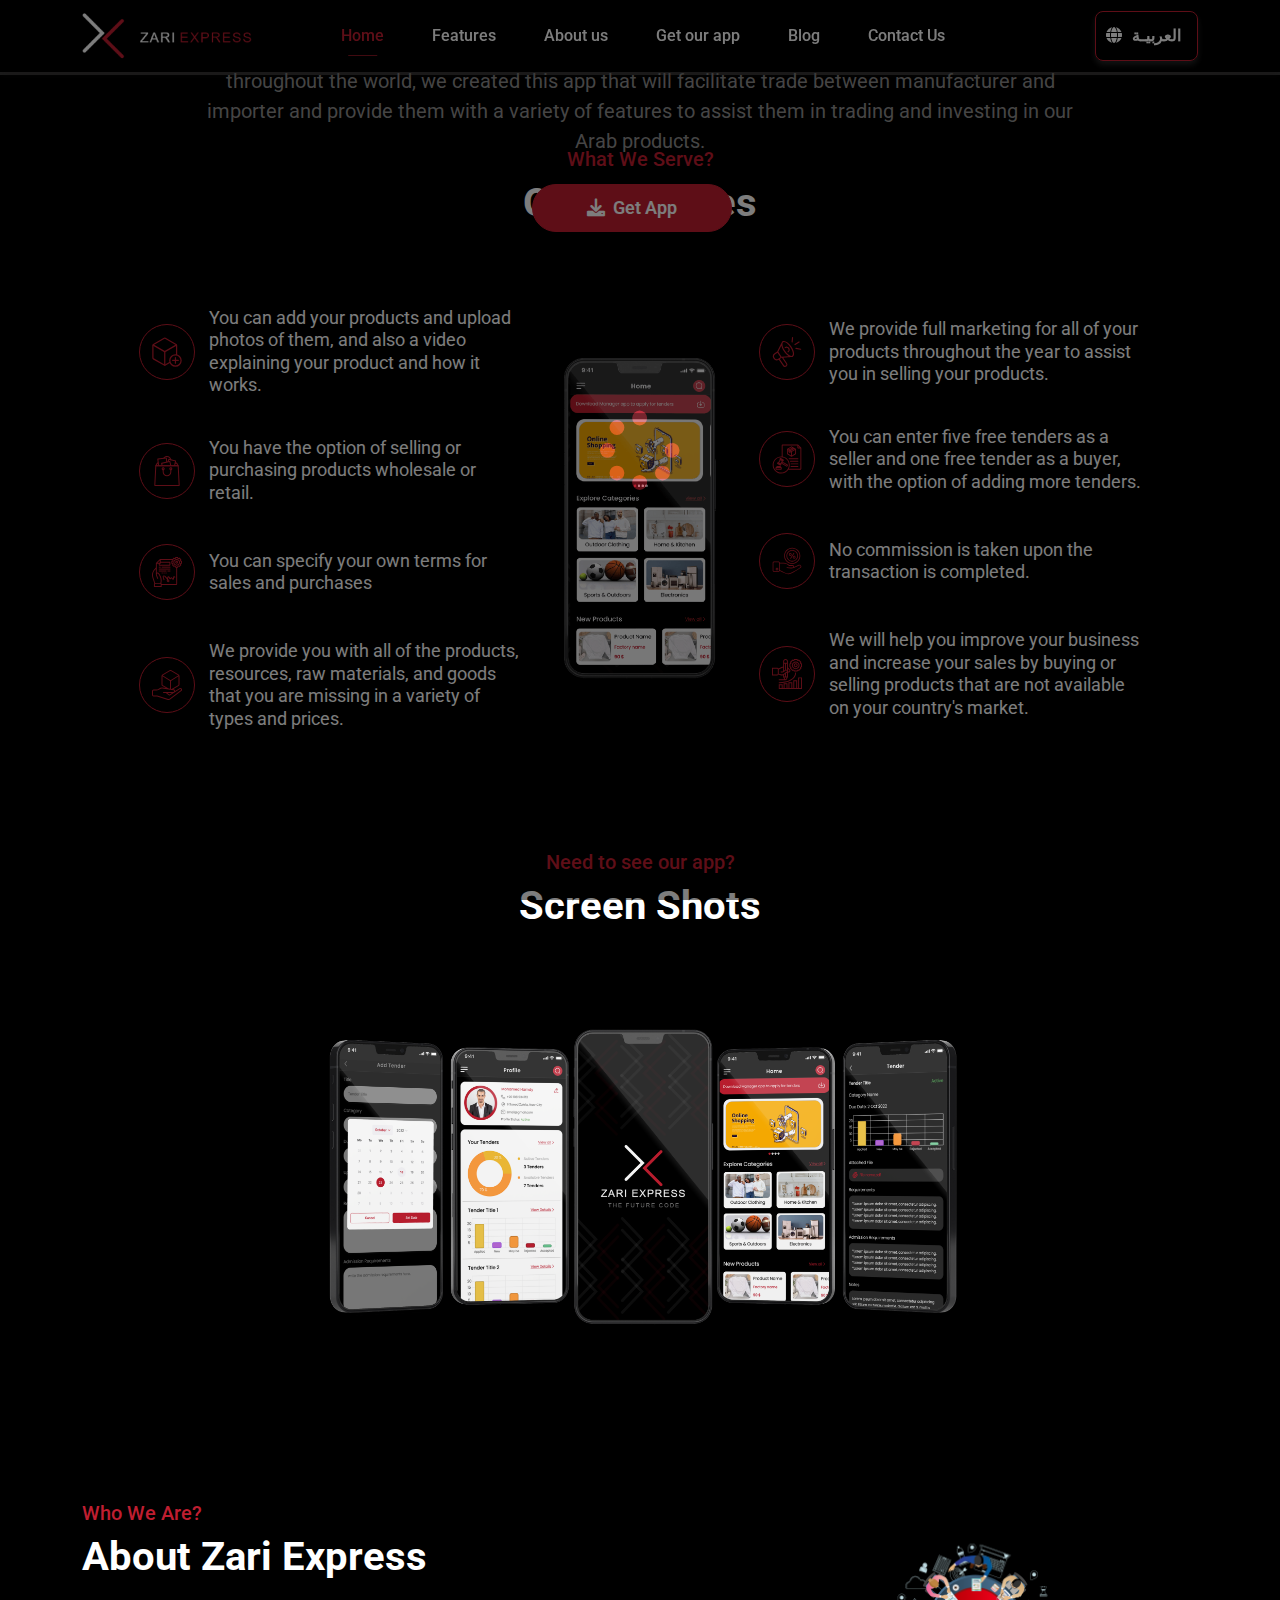
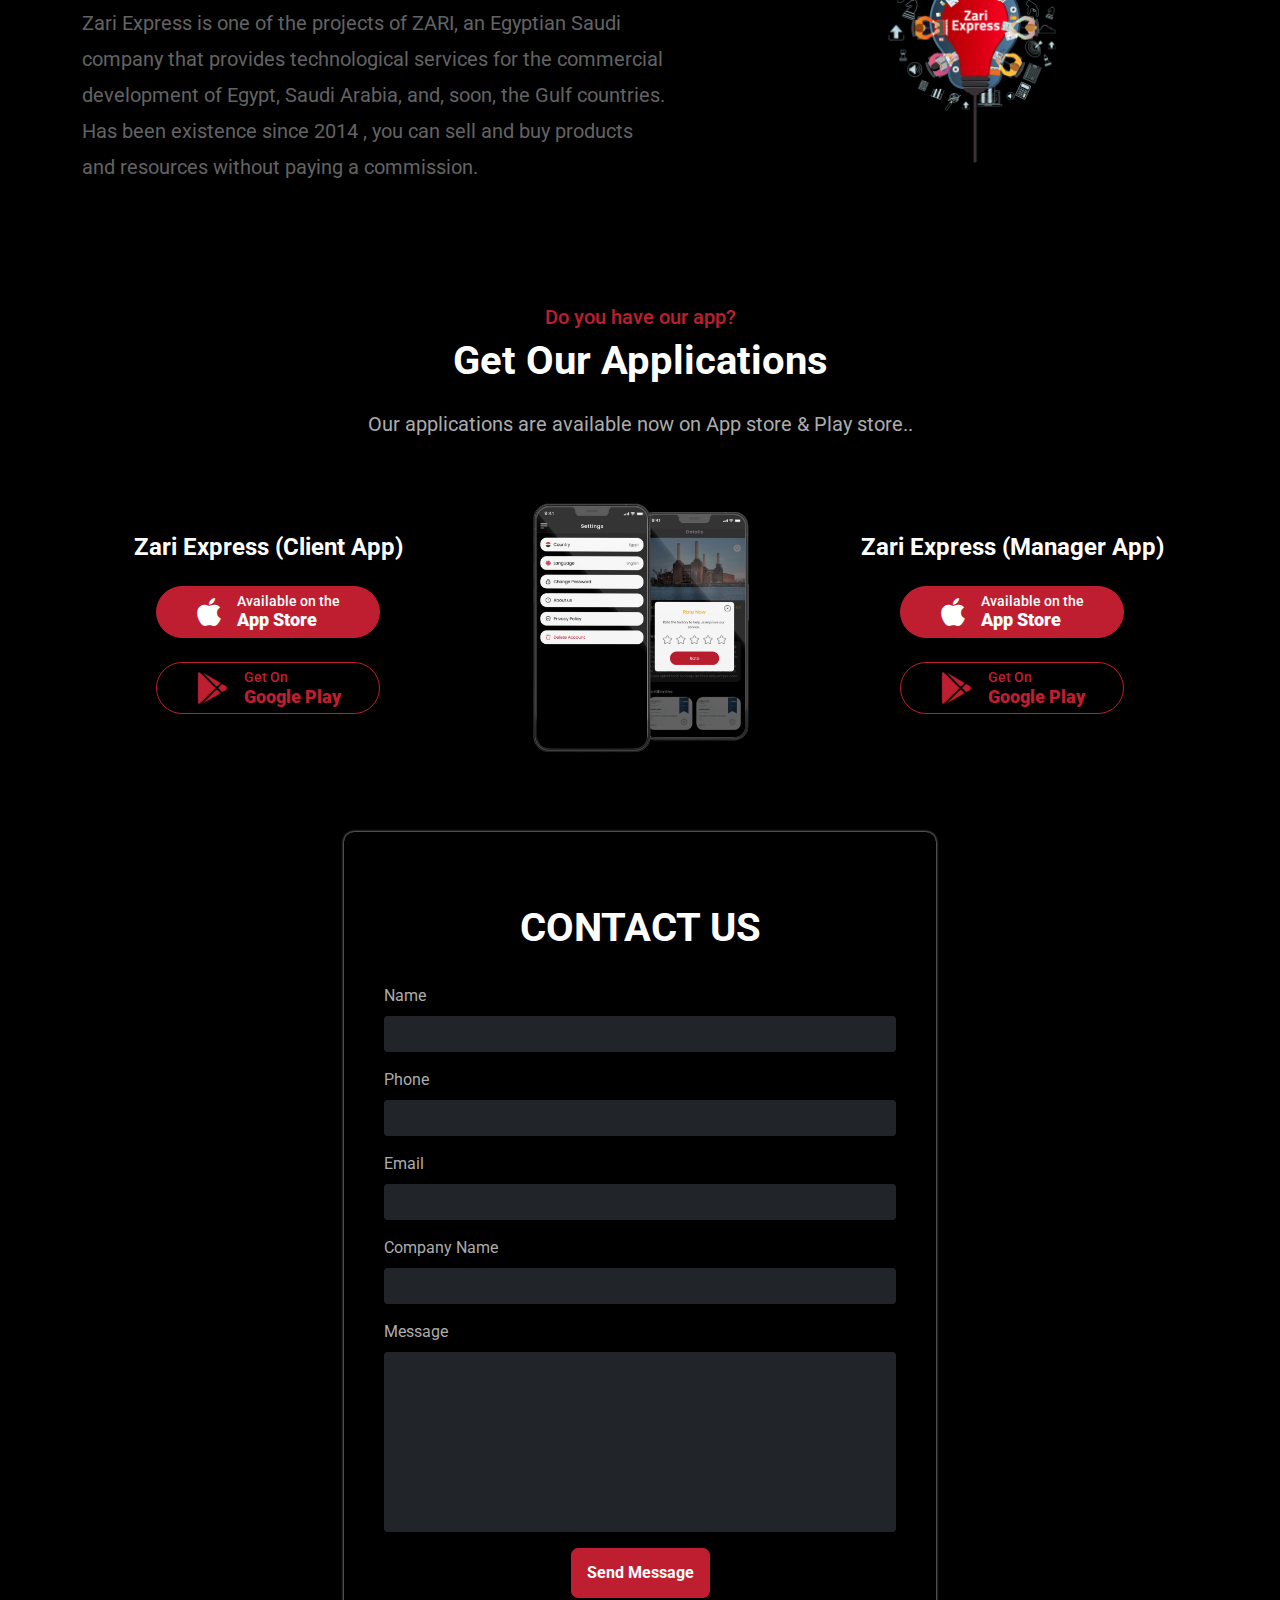
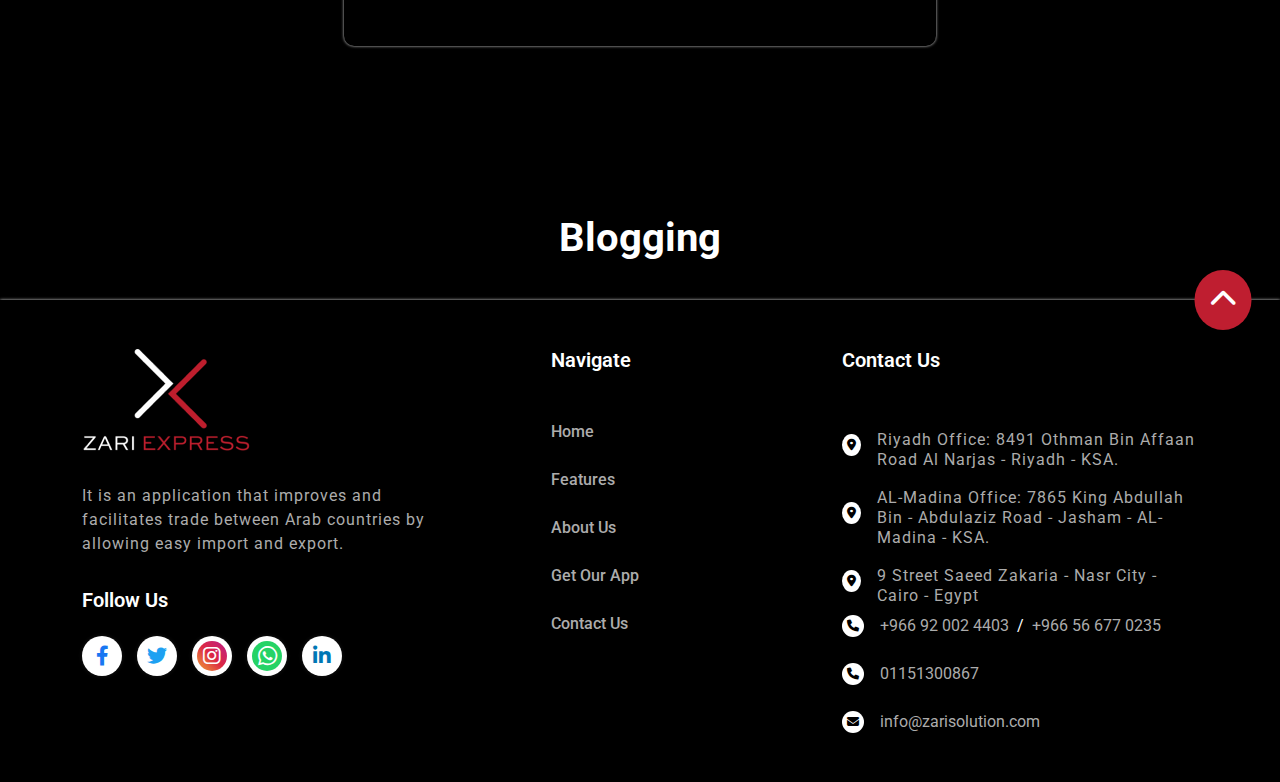
==== commit c9c8b2cf: "ss" ====
--- a/index.html
+++ b/index.html
@@ -62,7 +62,7 @@
                 <div class="custome d-flex justify-content-center align-items-center pb-4 pb-lg-0">
                     <div class="language py-2">
                         <i class="fa-solid fa-globe fs-6"></i>
-                        <button class="py-1">العربيـة</button>
+                        <button class="py-1 language2">العربيـة</button>
                     </div>
                 </div>
             </div>
@@ -181,7 +181,7 @@
             <div class="main-title text-center pb-5">
                 <h5 class="main-color mb-2">Do you have our app?</h5>
                 <h2 class="fw-bold fs-1 mb-4">Get Our Applications</h2>
-                <p class="fs-5 mb-0">Our applications are available now on App store & Play store..</p>
+                <p class="fs-5 mb-0 para-2">Our applications are available now on App store & Play store..</p>
             </div>
             <div class="row gy-5 gx-0 d-flex justify-content-center align-items-center">
                 <div class="col-lg-4">
@@ -288,7 +288,7 @@
     </section> 
 
     <!-- footer -->
-    <footer id="footer" class="footer py-5 bg-black position-relative">
+    <footer id="footer" class="footer py-5 bg-black position-relative  ">
         <a id="btnTopFooter" class="position-absolute top-0 end-0 translate-middle text-white"><i
                 class="fa-solid fa-chevron-up fs-3 p-3 main-bg rounded-circle"></i></a>
         <div class="container">
--- a/css/style.css
+++ b/css/style.css
@@ -11,7 +11,7 @@
 h2,h4 {
     color: white !important;
 }
-label, p{
+label,.para-2{
     color: #ACACAC !important;
 }
 #ready {
@@ -164,6 +164,7 @@
 .custome .language,
 .language i {
     transition: all 0.25s;
+    color: white !important;
 }
 
 .custome .language:hover {
@@ -174,7 +175,10 @@
 .custome .language:hover h5 {
     color: #fff !important;
 }
-
+.language2{
+    color: white !important;
+    font-weight: 900;
+}
 /* .custome .language:hover option[value] {
     color: var(--mainColor) !important;
 } */
@@ -184,7 +188,7 @@
 }
 
 .custome .language button {
-    color: var(--mainColor);
+    color: #fff;
     border: none;
     outline: none;
     background-color: transparent;
@@ -629,7 +633,9 @@
     color: #fff;
     font-weight: 600;
 }
-
+.footer{
+    box-shadow: 0 0 3px #ddd;
+}
 .footer p {
     color: #ACACAC;
     letter-spacing: 1px;
@@ -916,13 +922,17 @@
     width: 70%;
     text-align: center;
     margin: auto;
+} 
+.test .caption p{ 
+    color: rgb(142, 141, 141) !important; 
+    font-size: 20px !important;
 }
 @media screen and (max-width:1000px) {
     .test{ 
         width: 95% !important;
     }
 } 
-
+ 
 @media screen and (max-width:700px) {
     .test{  
         margin-top: 100px ; 
@@ -936,6 +946,21 @@
         font-size: 14px !important;
     }
 } 
+
+@media screen and (max-width:400px) {
+    .test{  
+        width: 85% !important;
+        margin-top: 100px ; 
+    }
+    .test .caption h1{  
+        margin-bottom: 0px !important;
+        padding-top: 1rem !important;
+        font-size: 16px !important;
+    }
+    .test .caption p{ 
+        font-size: 14px !important;
+    }
+} 
 .test .caption .ext-capitalize{
     color:rgb(216, 33, 33) !important;
 }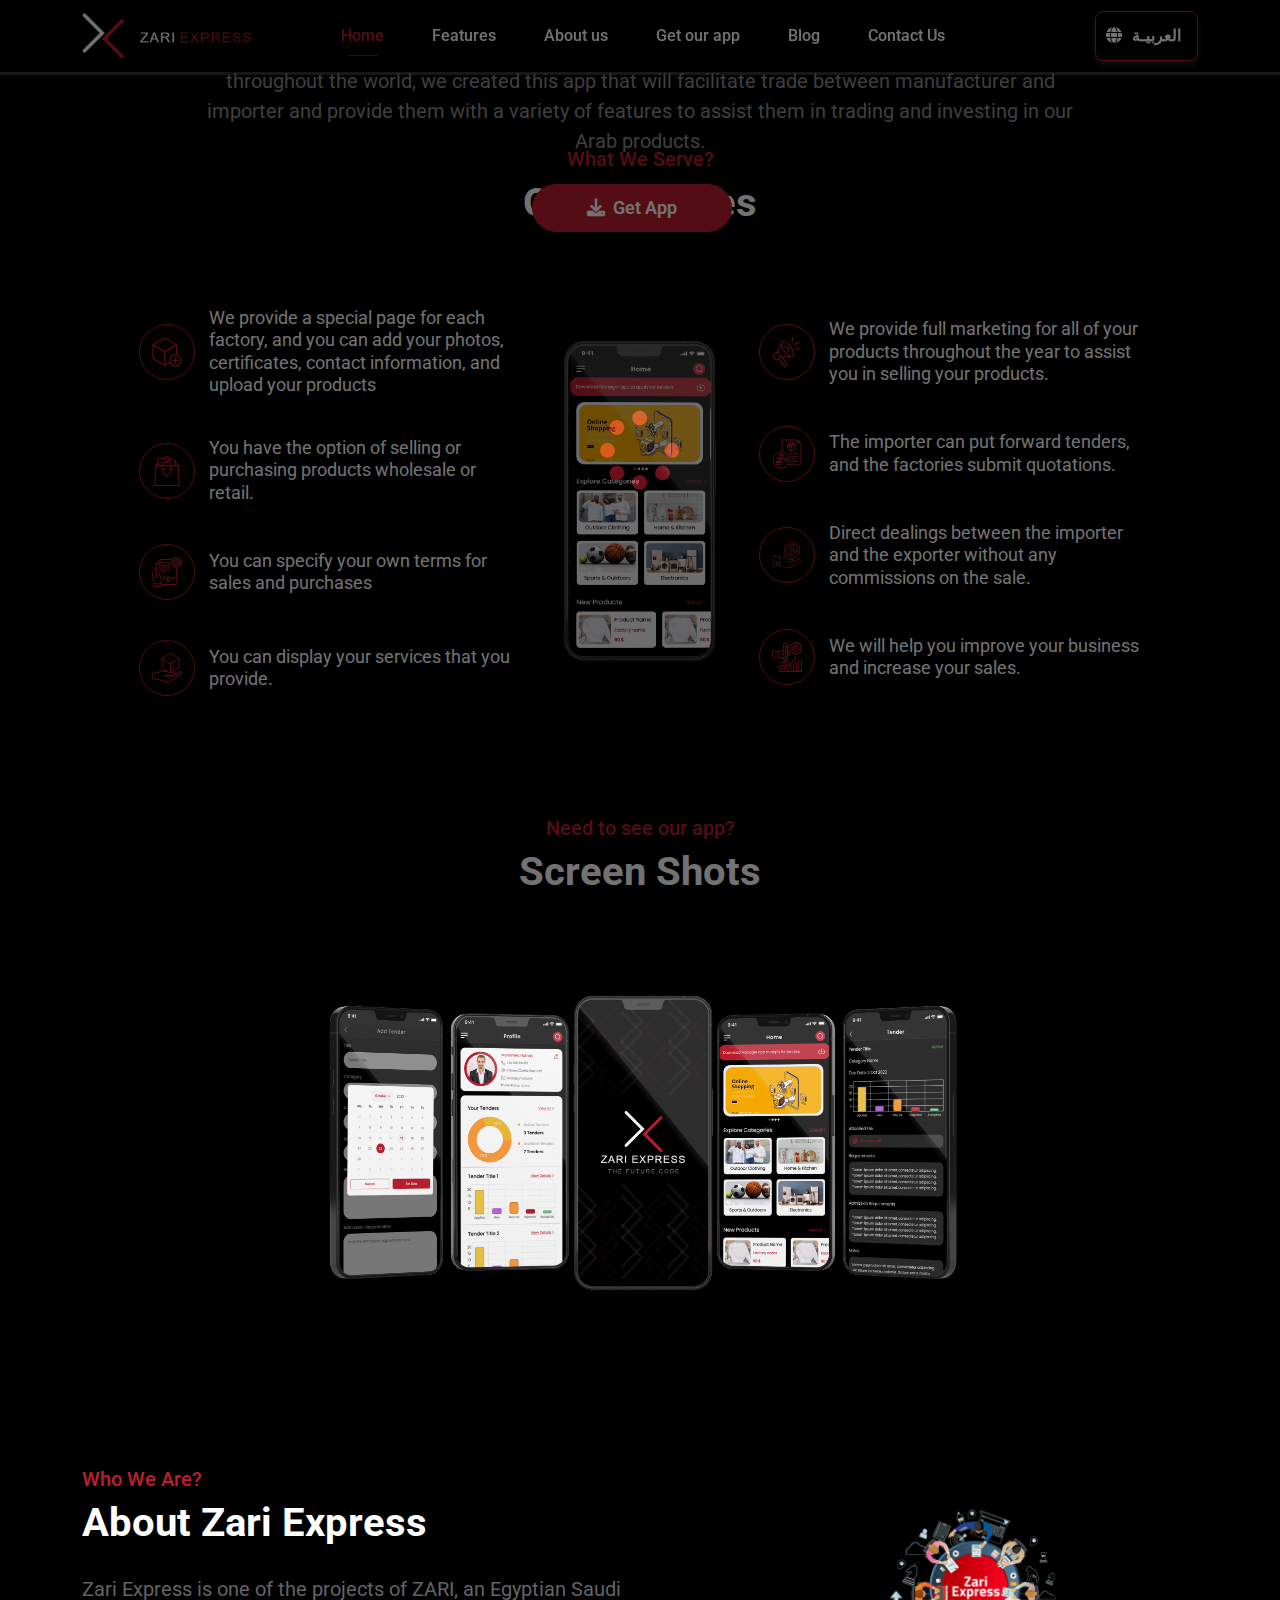
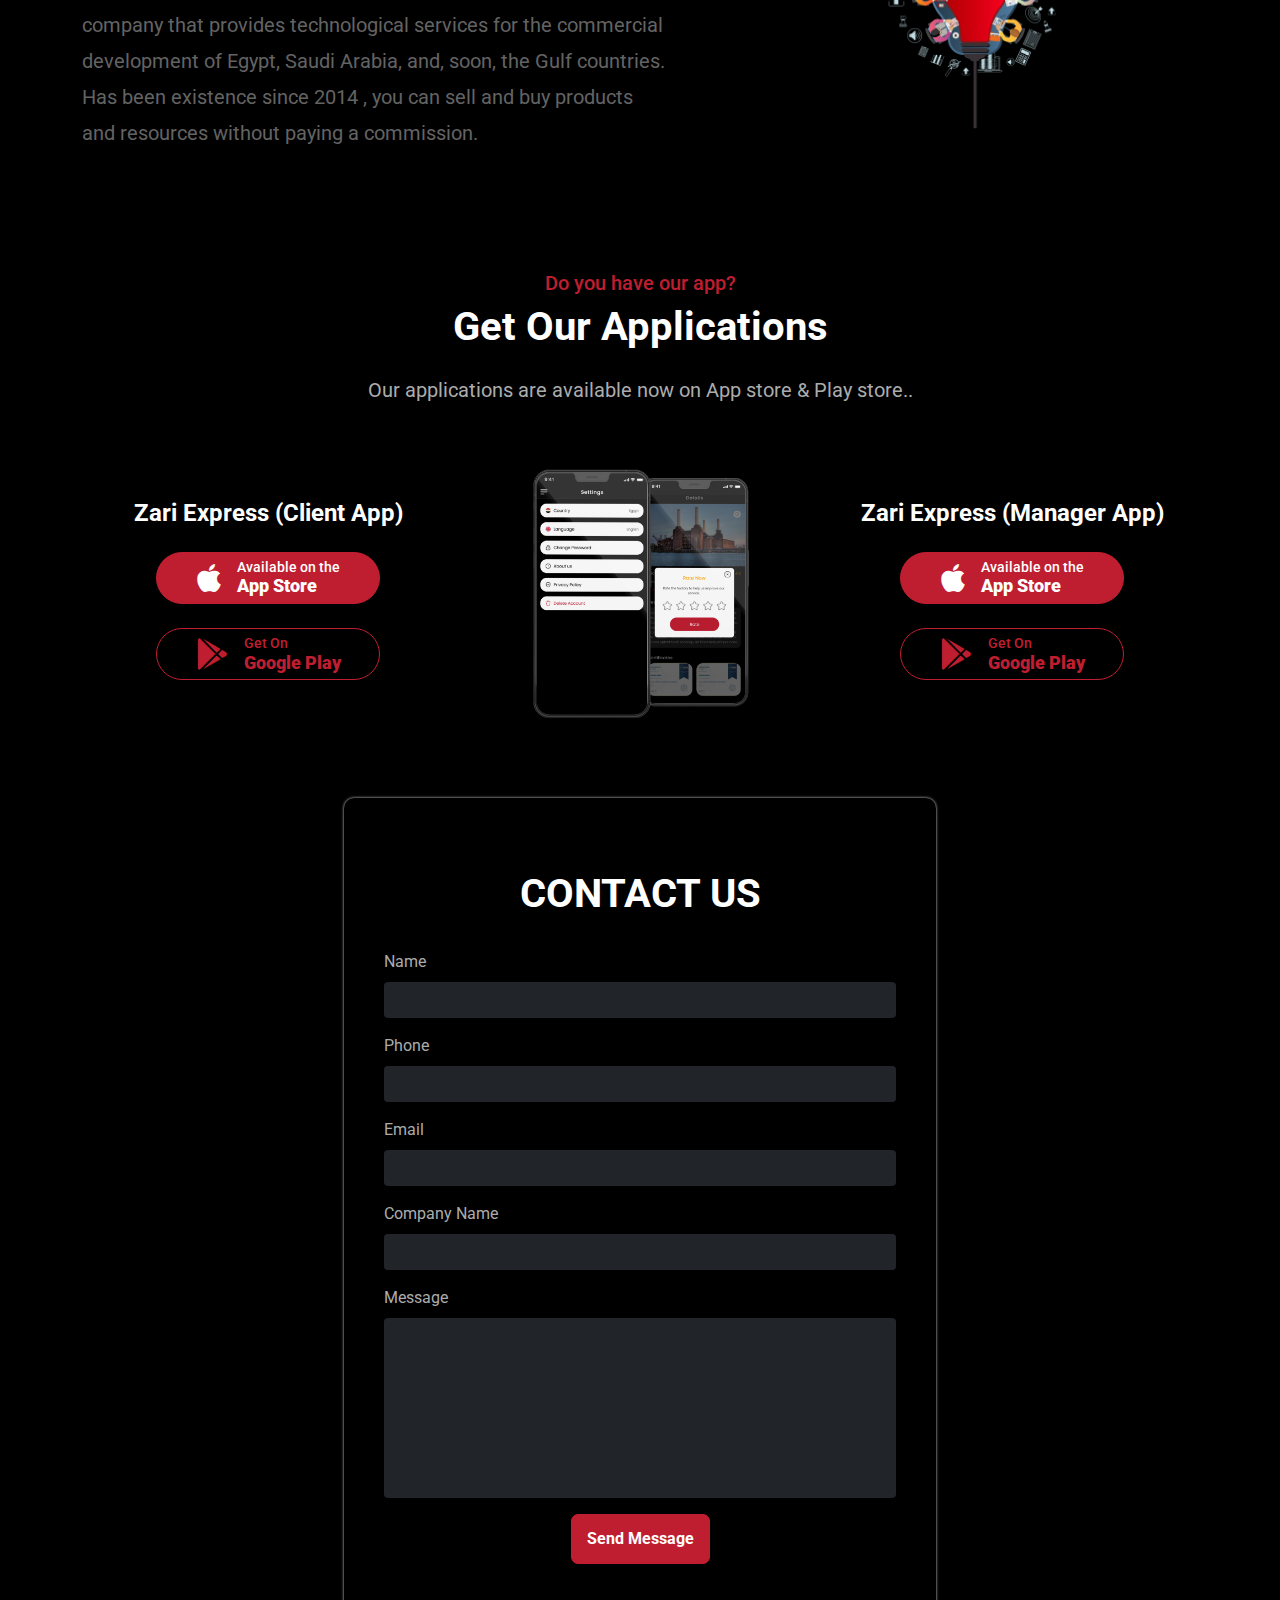
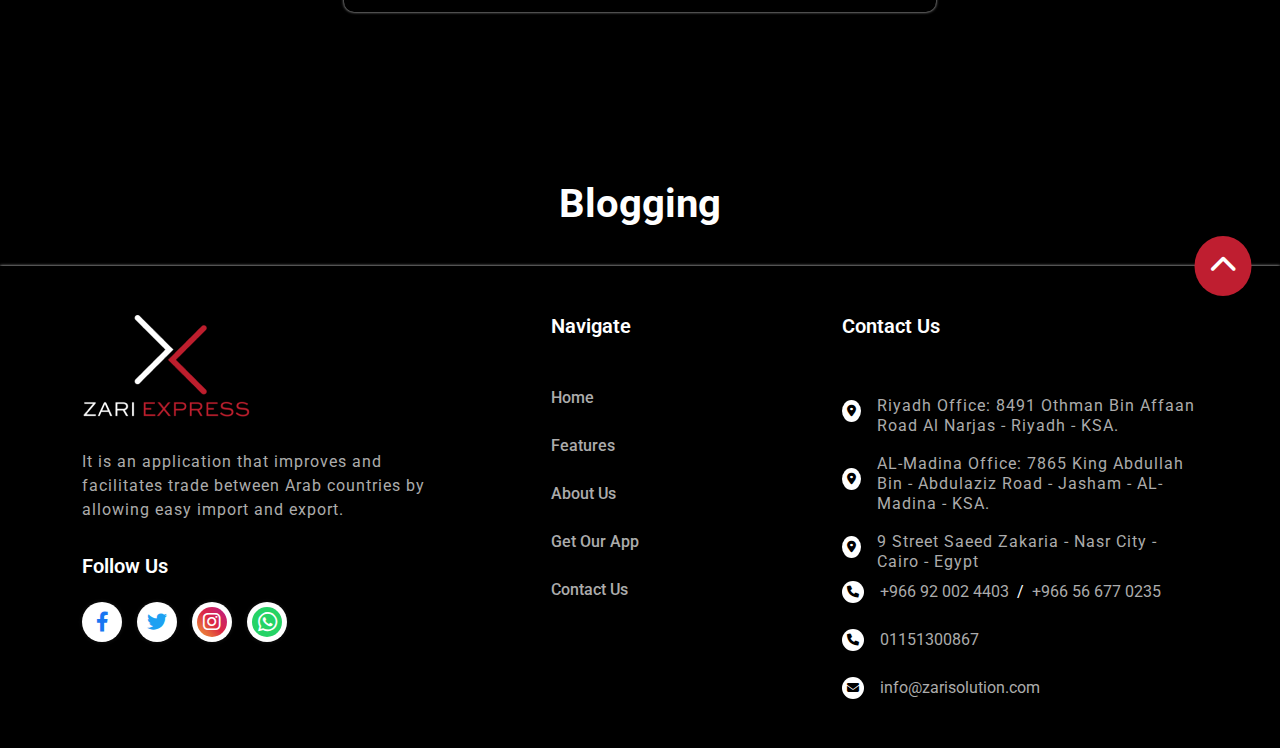
==== commit f7d8748f: "express" ====
--- a/index.html
+++ b/index.html
@@ -100,7 +100,7 @@
                 <div class="col-lg-5">
                     <div class="feature special">
                         <span><img src="imgs/Express Icons/1.svg" alt="booking"></span>
-                        <p class="one">You can add your products and upload photos of them, and also a video explaining your product and how it works.</p>
+                        <p class="one">We provide a special page for each factory, and you can add your photos, certificates, contact information, and upload your products</p>
                     </div>
                     <div class="feature special">
                         <span><img src="imgs/Express Icons/2.svg" alt="party"></span>
@@ -112,7 +112,7 @@
                     </div>
                     <div class="feature special mb-0">
                         <span><img src="imgs/Express Icons/4.svg" alt="Ticket Star"></span>
-                        <p class="seven">We provide you with all of the products, resources, raw materials, and goods that you are missing in a variety of types and prices.</p>
+                        <p class="seven">You can display your services that you provide.</p>
                     </div>
                 </div>
                 <div class="col-lg-2">
@@ -127,15 +127,16 @@
                     </div>
                     <div class="feature special-second">
                         <span><img src="imgs/Express Icons/6.svg" alt="fast-time"></span>
-                        <p class="five">You can enter five free tenders as a seller and one free tender as a buyer, with the option of adding more tenders. </p>
+                        <p class="five">The importer can put forward tenders, and the factories submit quotations. </p>
                     </div>
                     <div class="feature special-second">
                         <span><img src="imgs/Express Icons/7.svg" alt="drive-thru"></span>
-                        <p class="six">No commission is taken upon the transaction is completed. </p>
+                        <p class="six">  	Direct dealings between the importer and the exporter without any commissions on the sale.
+                             </p>
                     </div>
                     <div class="feature special-second mb-0">
                         <span><img src="imgs/Express Icons/8.svg" alt="services"></span>
-                        <p class="eight">We will help you improve your business and increase your sales by buying or selling products that are not available on your country's market.</p>
+                        <p class="eight">We will help you improve your business and increase your sales.</p>
                     </div>
                 </div>
             </div>
@@ -299,16 +300,16 @@
                         <p>It is an application that improves and facilitates trade between Arab countries by allowing easy import and export.</p>
                         <h5 class="mb-4">Follow us </h5>
                         <div class="icons-footer d-flex align-items-center">
-                            <a target="_blank" href="https://www.facebook.com/zariontime"><i
+                            <a target="_blank" href="https://www.facebook.com/profile.php?id=100088799362570"><i
                                     class="fa-brands fa-facebook-f"></i></a>
-                            <a target="_blank" href="https://twitter.com/zariontime"><i
+                            <a target="_blank" href="https://twitter.com/ZariExpressKSA"><i
                                     class="fa-brands fa-twitter"></i></a>
-                            <a target="_blank" href="https://www.instagram.com/zariontime/"><i
+                            <a target="_blank" href="https://www.instagram.com/zari.express.ksa/"><i
                                     class="fa-brands fa-instagram"></i></a>
                             <a target="_blank" href="https://wa.me/+966566770235"><i
                                     class="fa-brands fa-whatsapp"></i></a>
-                            <a target="_blank" href="https://www.linkedin.com/in/zari-solution-ksa-12717623b/"><i
-                                    class="fa-brands fa-linkedin-in"></i></a>
+                            <!-- <a target="_blank" href="https://www.linkedin.com/in/zari-solution-ksa-12717623b/"><i -->
+                                    <!-- class="fa-brands fa-linkedin-in"></i></a> -->
                         </div>
                     </div>
                 </div>
@@ -357,7 +358,7 @@
                         </div>
                         <div class="d-flex justify-content-start align-items-center">
                             <span class="me-3"><i class="fa-solid fa-envelope"></i></span>
-                            <a target="_blank" href="mailto:info@zarisolution.com@gmail.com?subject = Feedback&body = Message"> info@zarisolution.com</a>
+                            <a target="_blank" href="mailto:info@zarisolution.com?subject = Feedback&body = Message"> info@zarisolution.com</a>
                         </div>
                     </div>
                 </div>
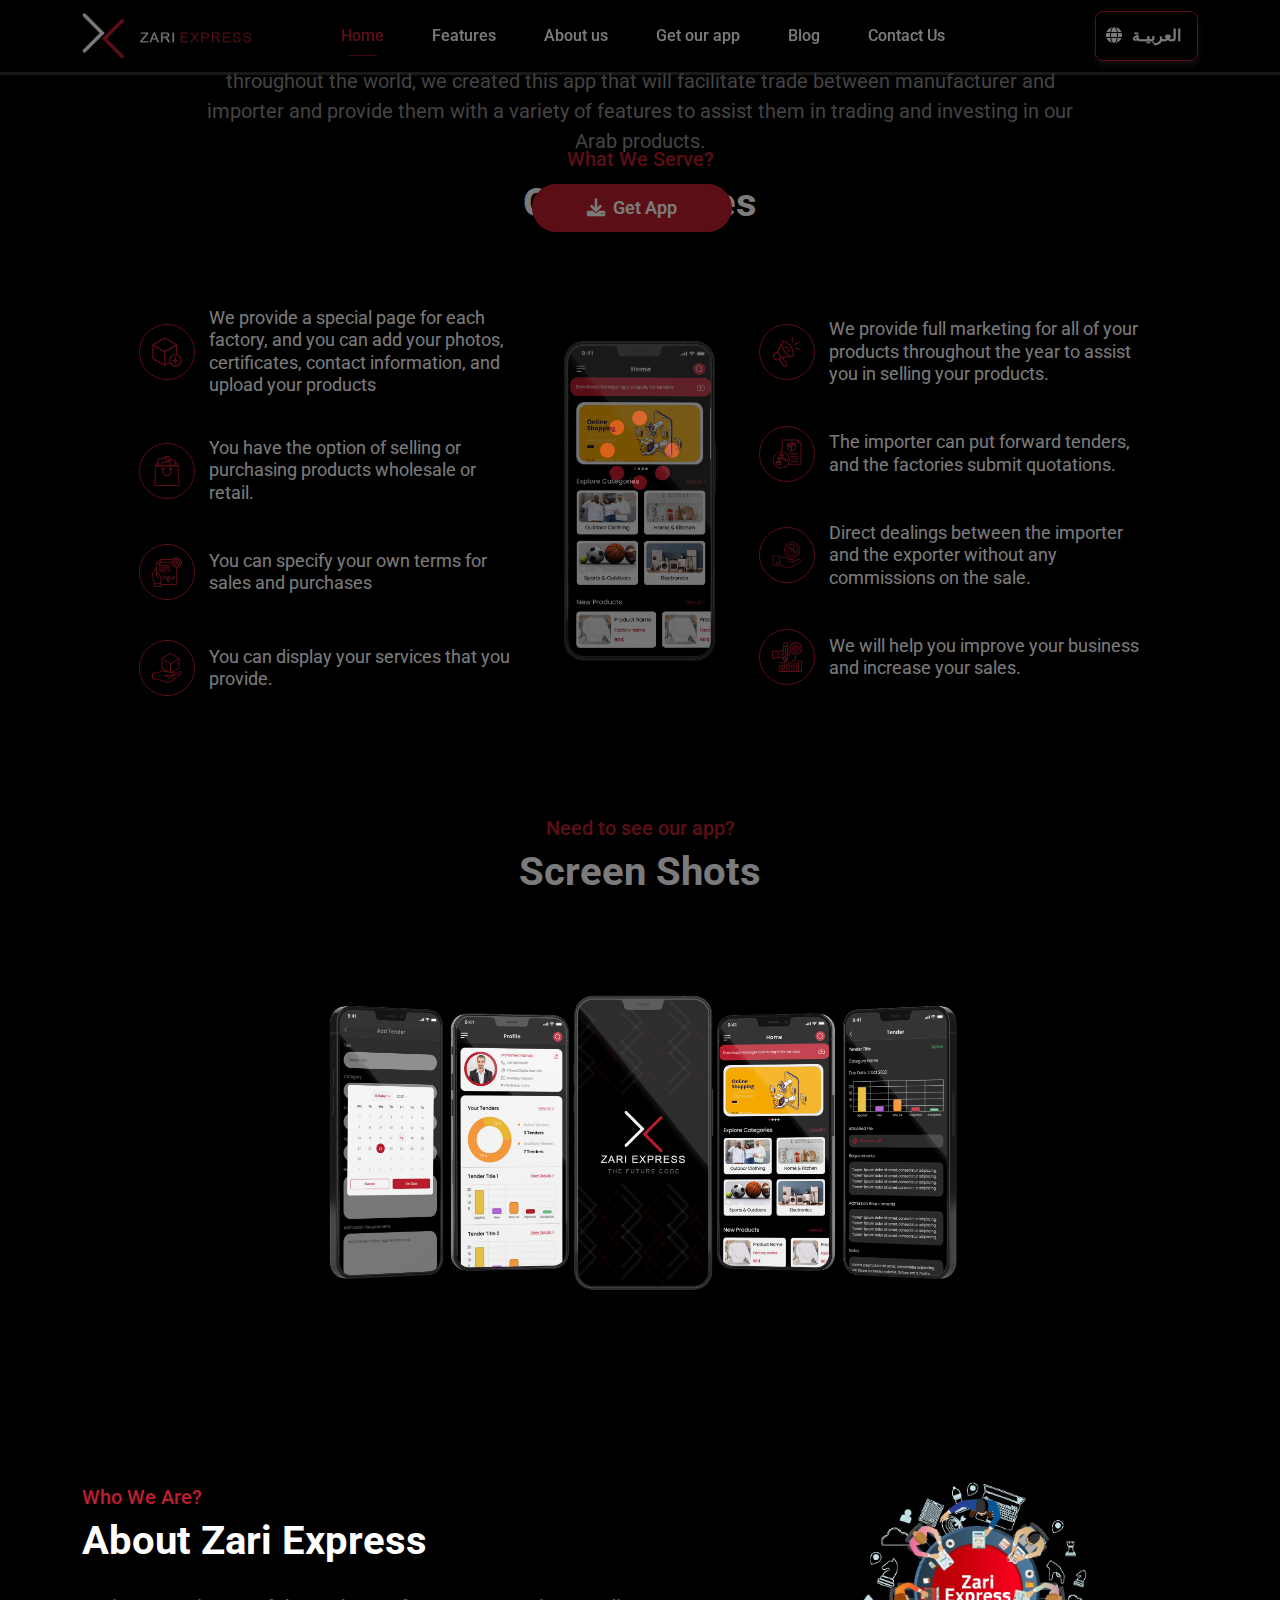
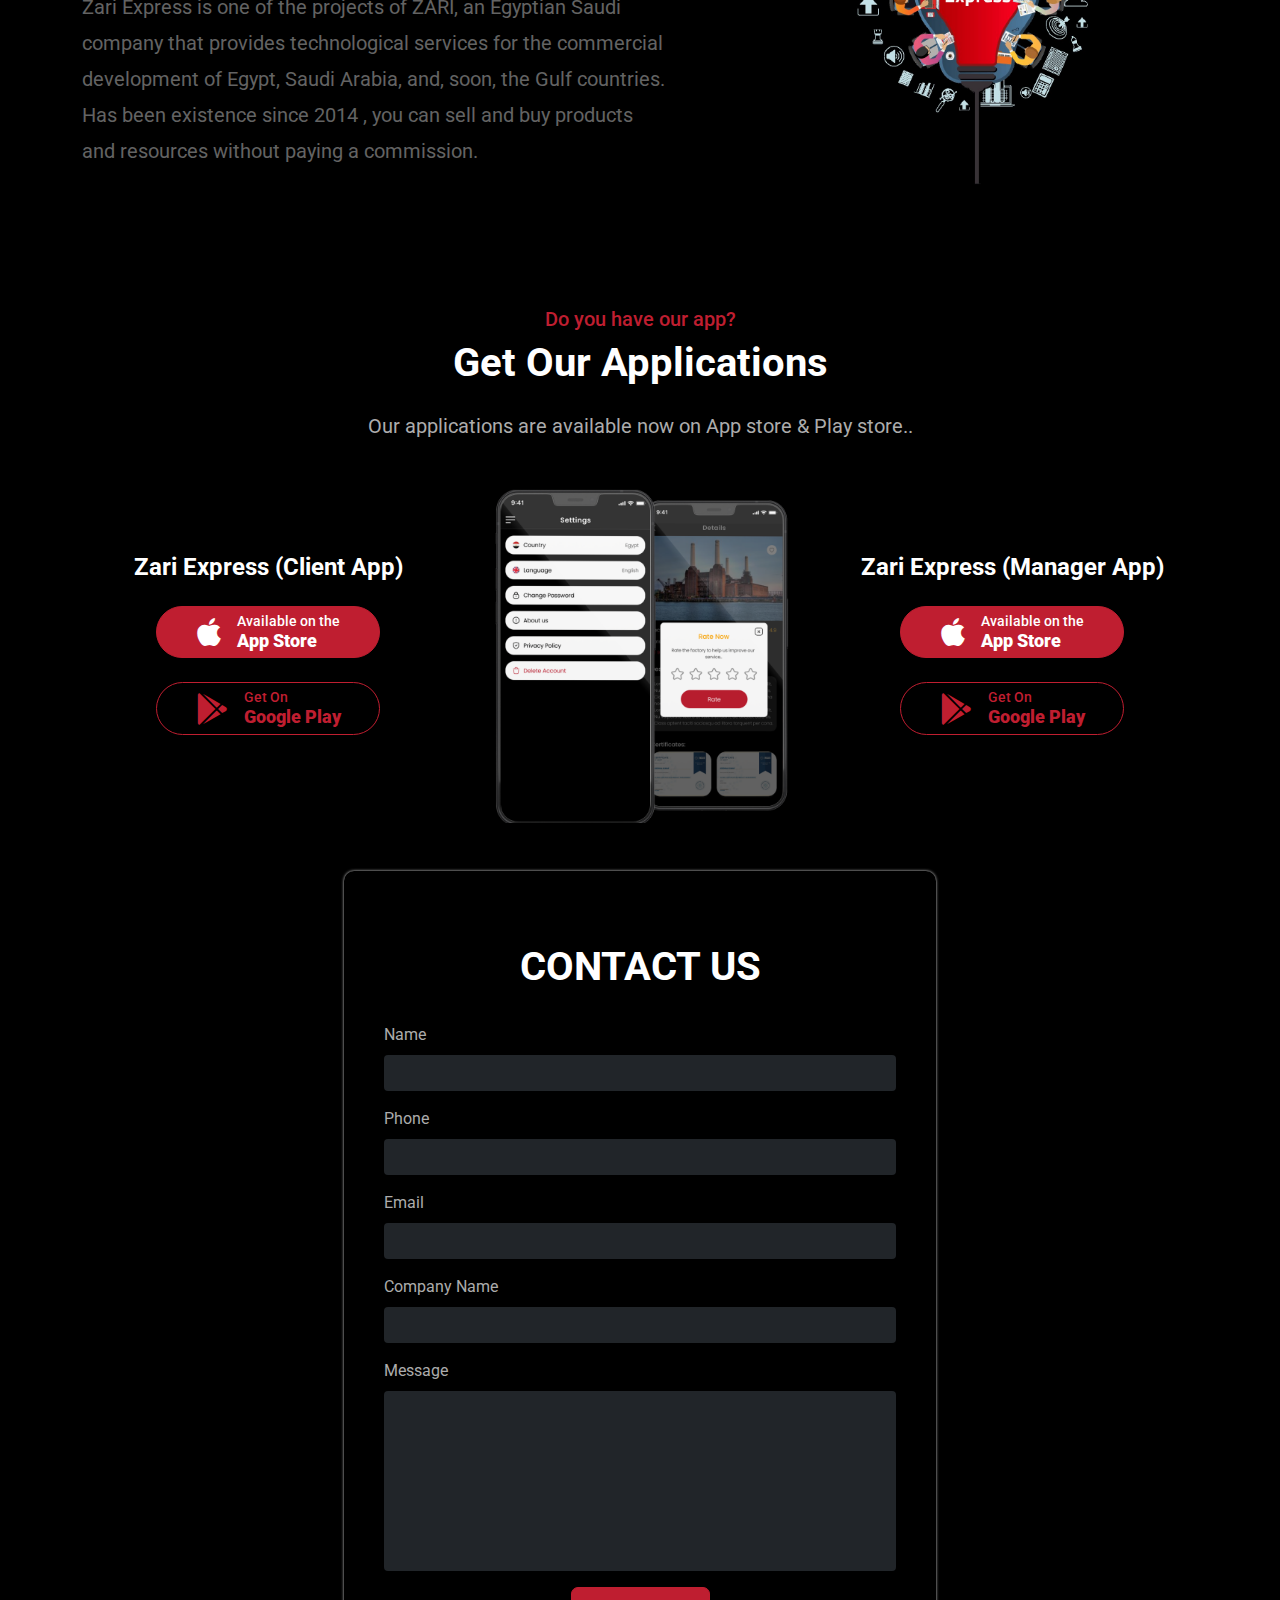
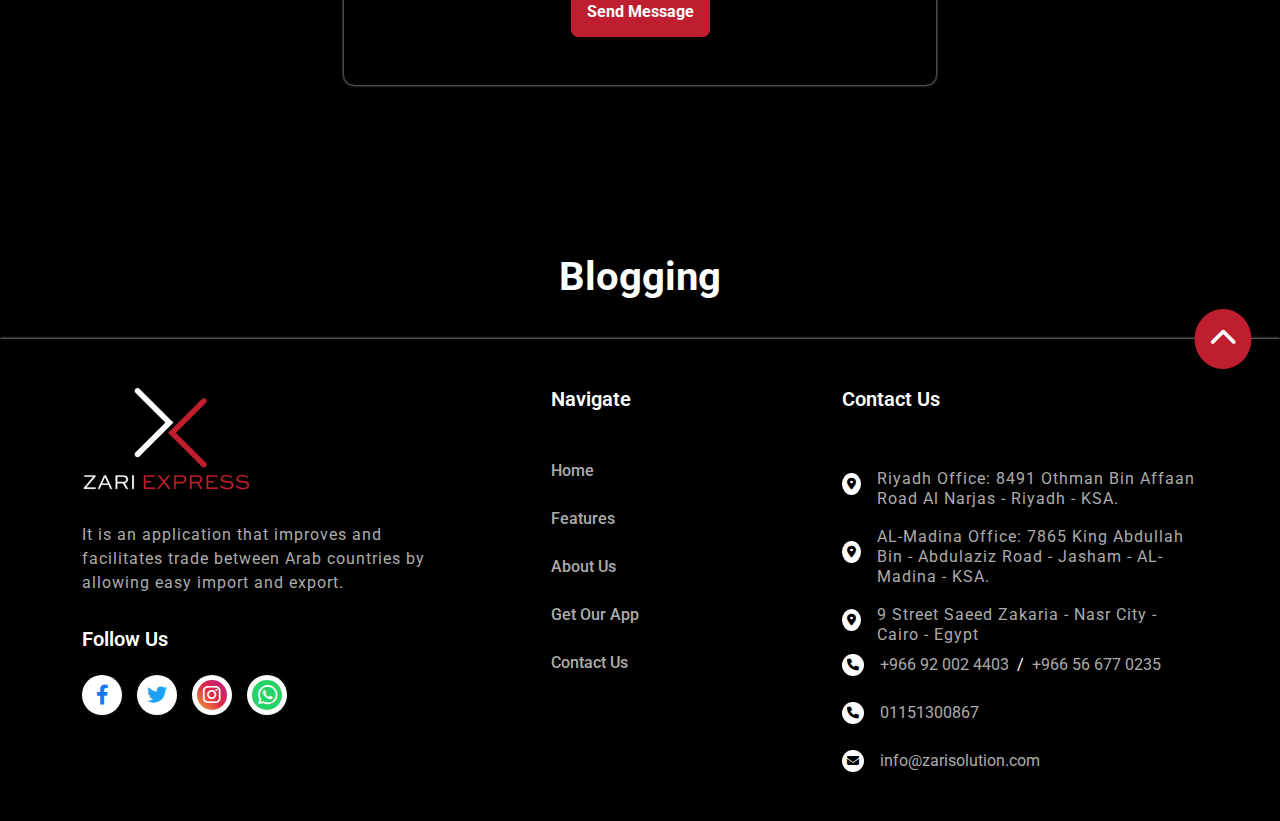
==== commit f330d436: "express" ====
--- a/index.html
+++ b/index.html
@@ -169,7 +169,7 @@
                 </div>
                 <div class="col-lg-4">
                     <div class="img-about">
-                        <img src="imgs/Booking illustration.png" alt="Booking illustration">
+                        <img src="imgs/Booking illustration.jpg" alt="Booking illustration">
                     </div>
                 </div>
             </div>
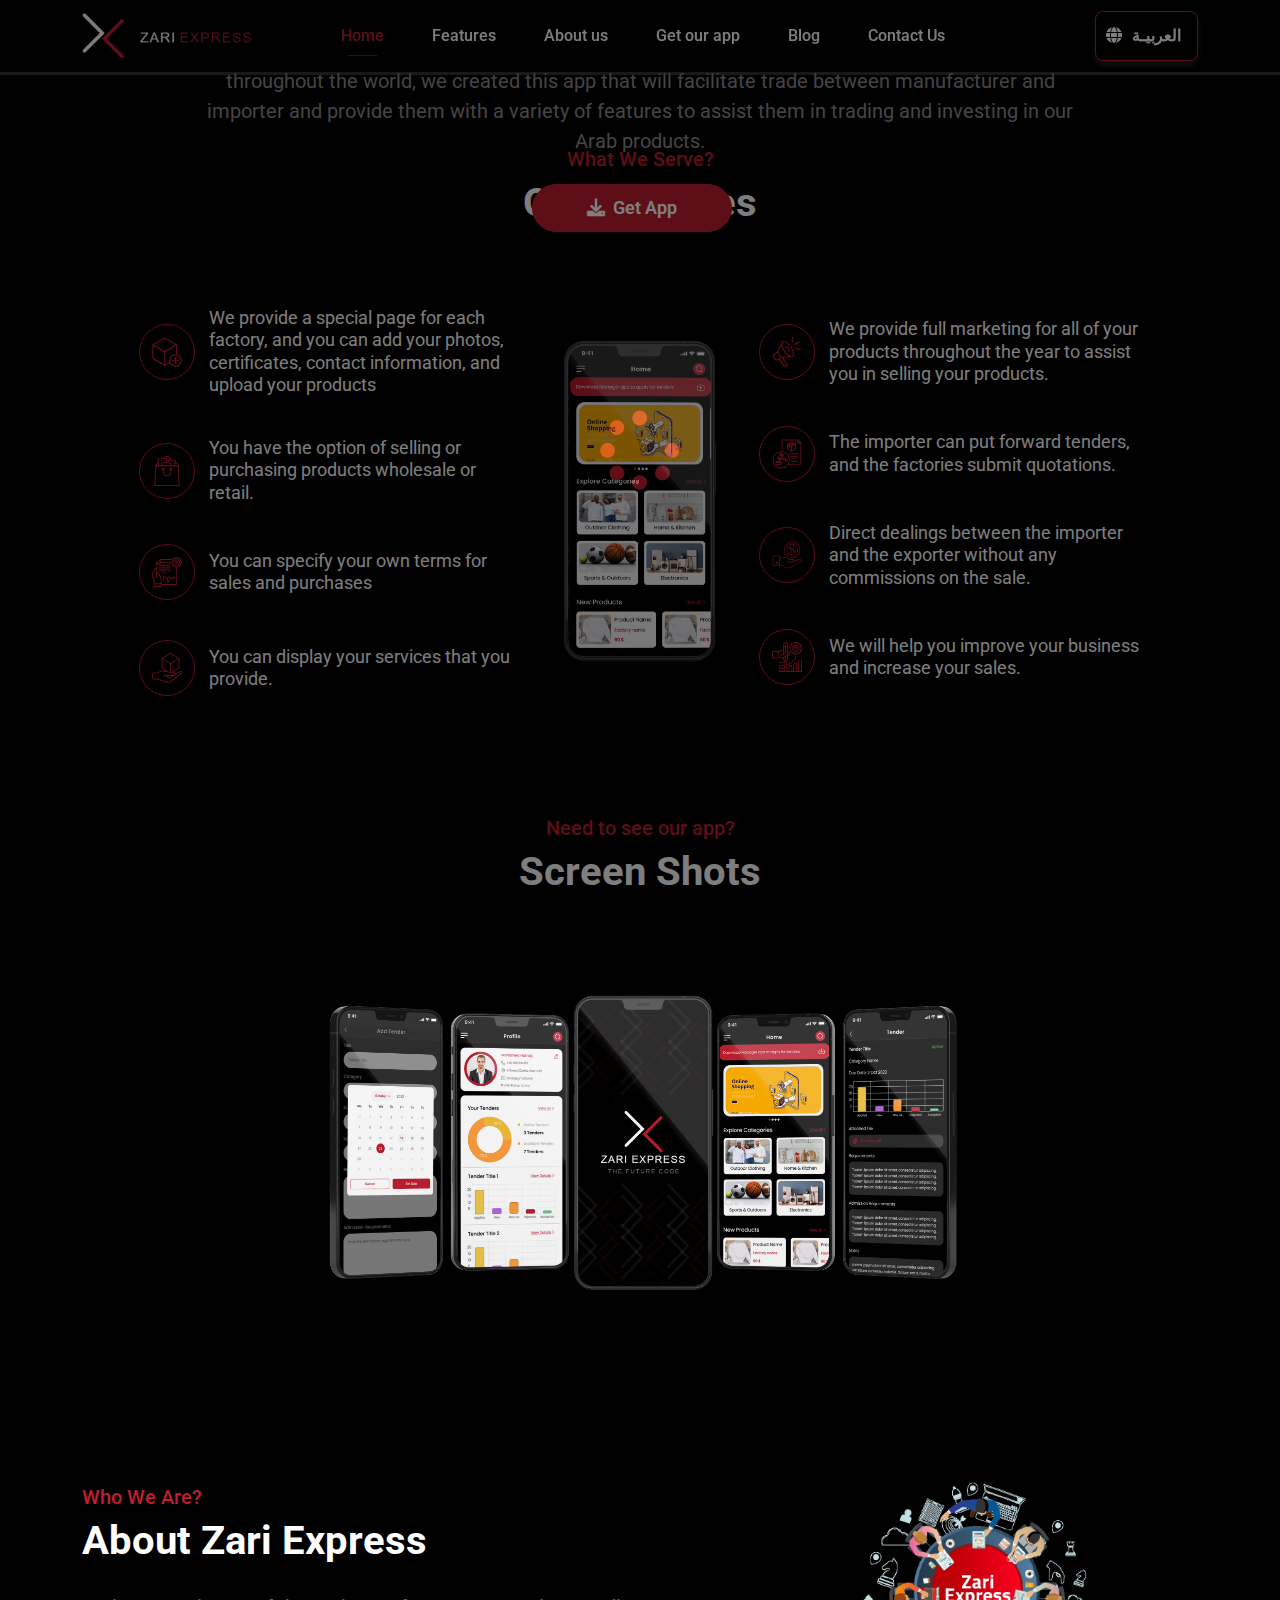
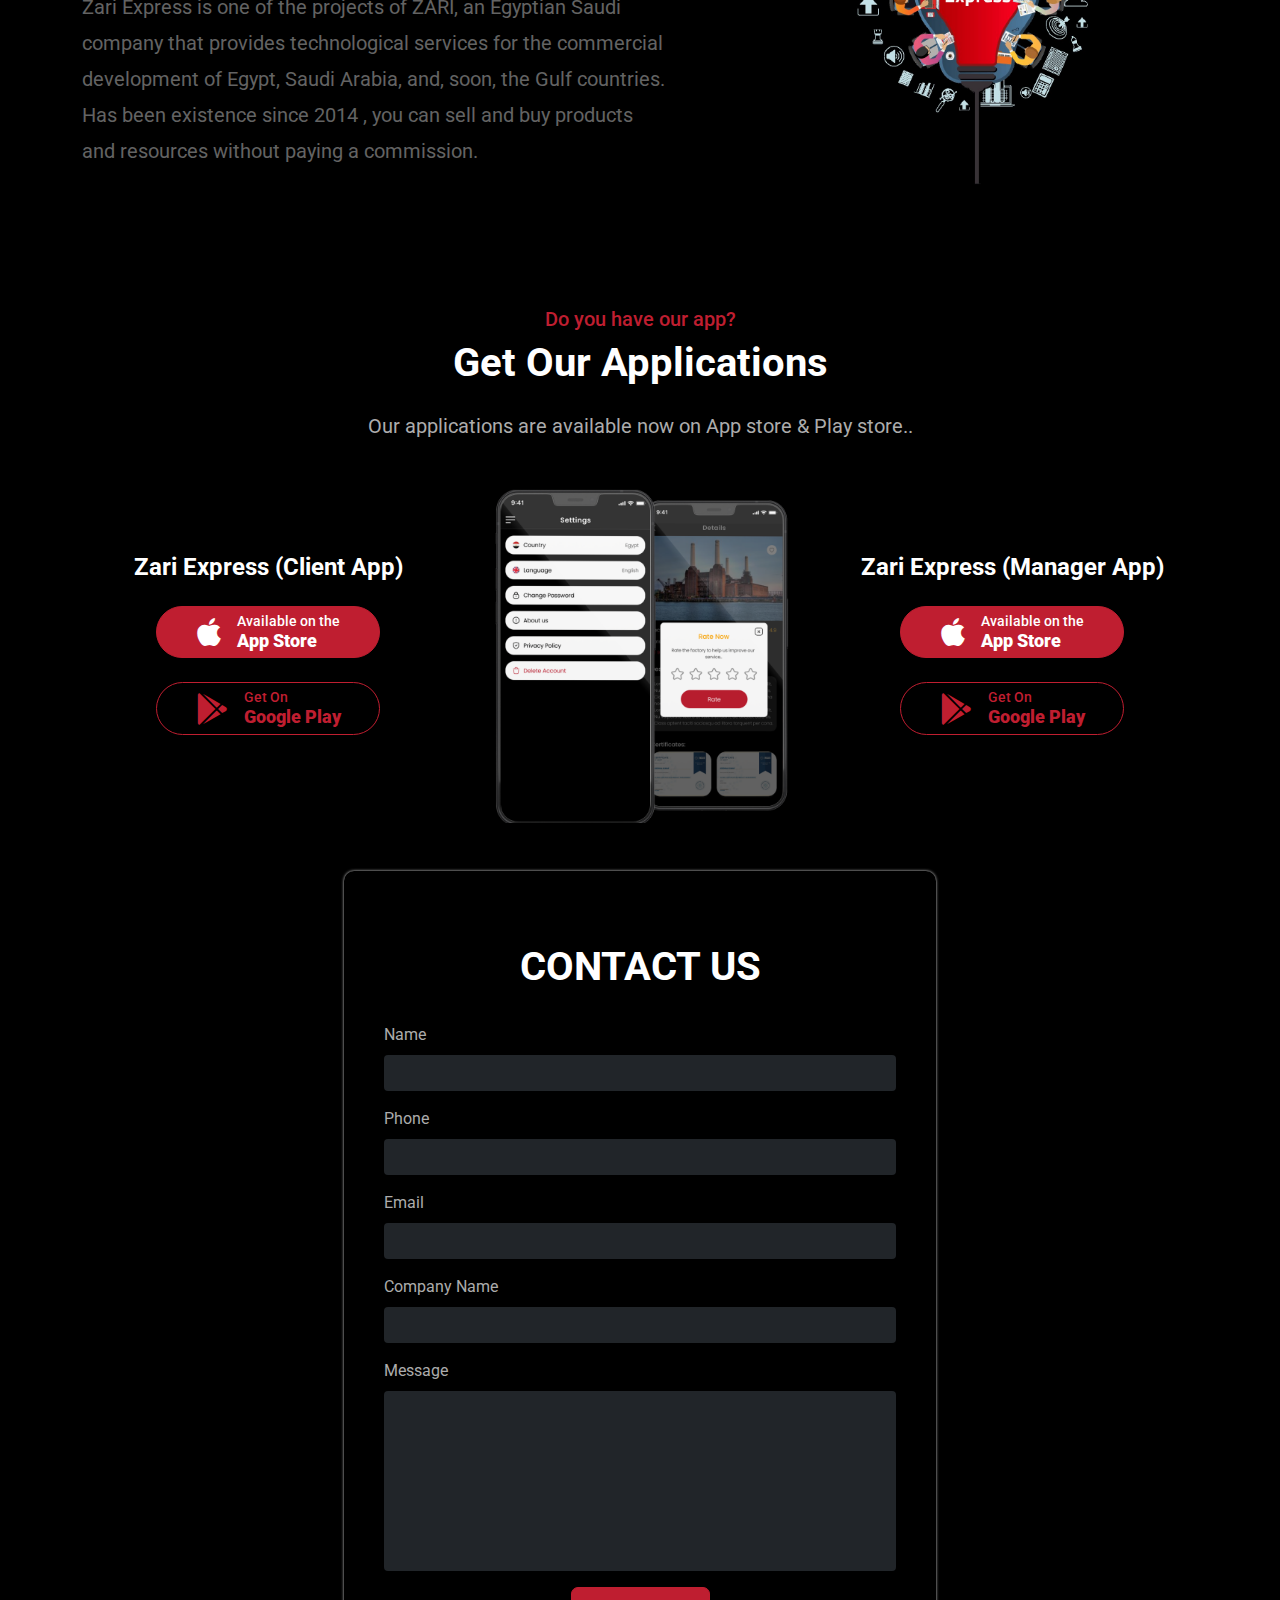
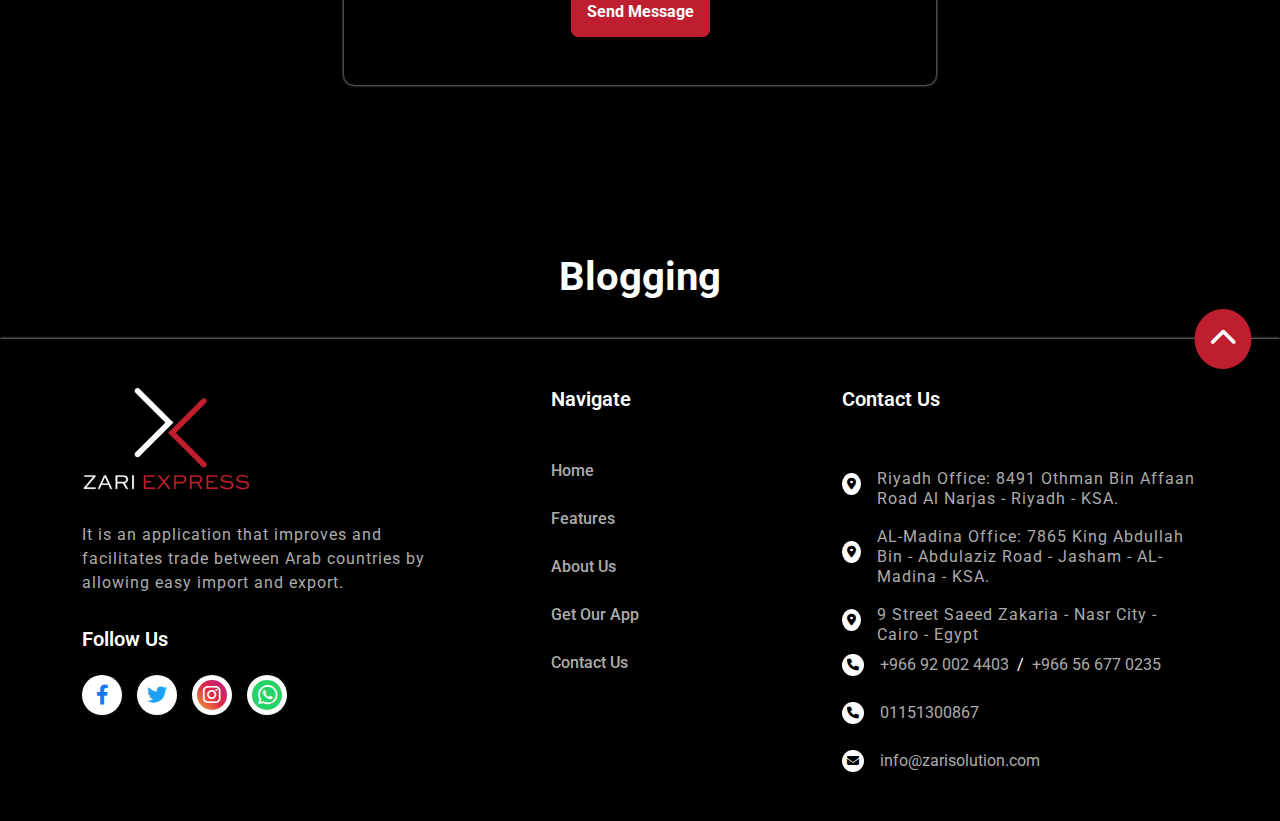
==== commit a4b27ec8: "express" ====
--- a/index.html
+++ b/index.html
@@ -300,7 +300,7 @@
                         <p>It is an application that improves and facilitates trade between Arab countries by allowing easy import and export.</p>
                         <h5 class="mb-4">Follow us </h5>
                         <div class="icons-footer d-flex align-items-center">
-                            <a target="_blank" href="https://www.facebook.com/profile.php?id=100088799362570"><i
+                            <a target="_blank" href="https://www.facebook.com/ZARI.Express/"><i
                                     class="fa-brands fa-facebook-f"></i></a>
                             <a target="_blank" href="https://twitter.com/ZariExpressKSA"><i
                                     class="fa-brands fa-twitter"></i></a>
